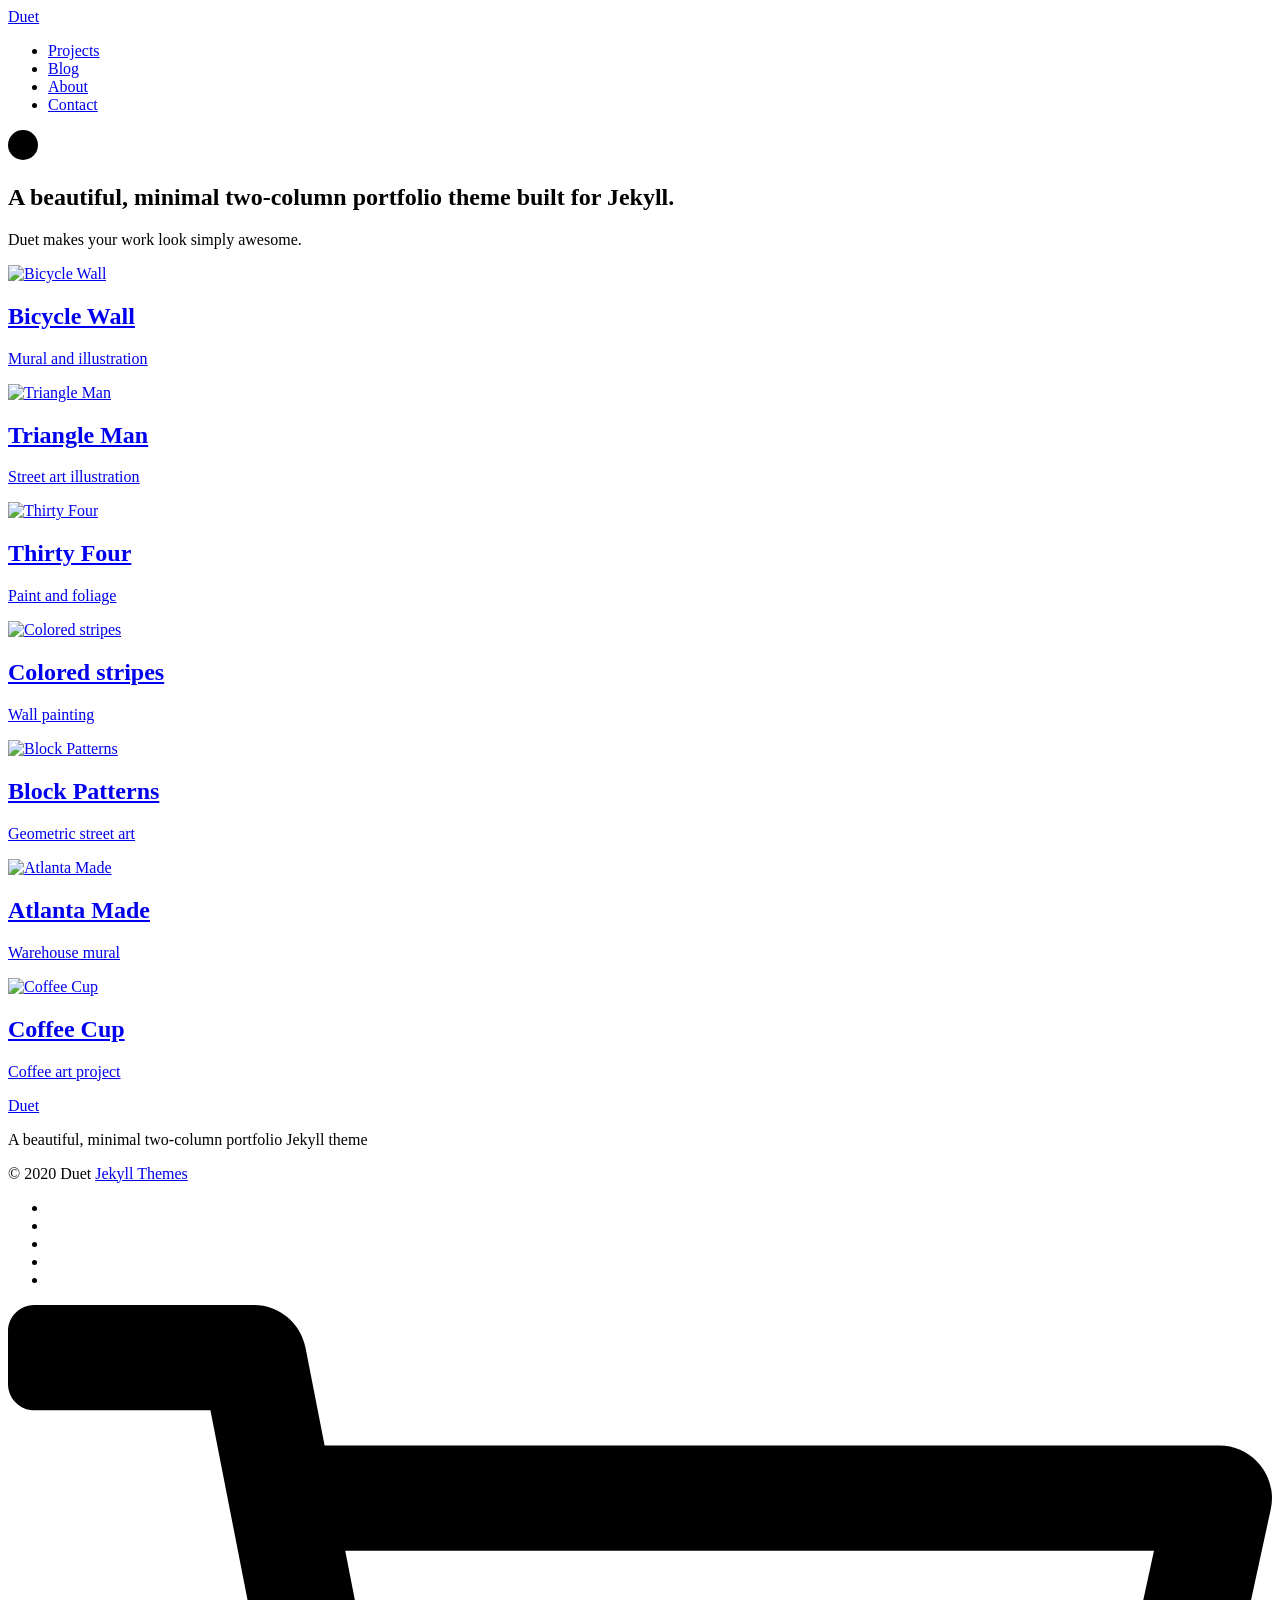
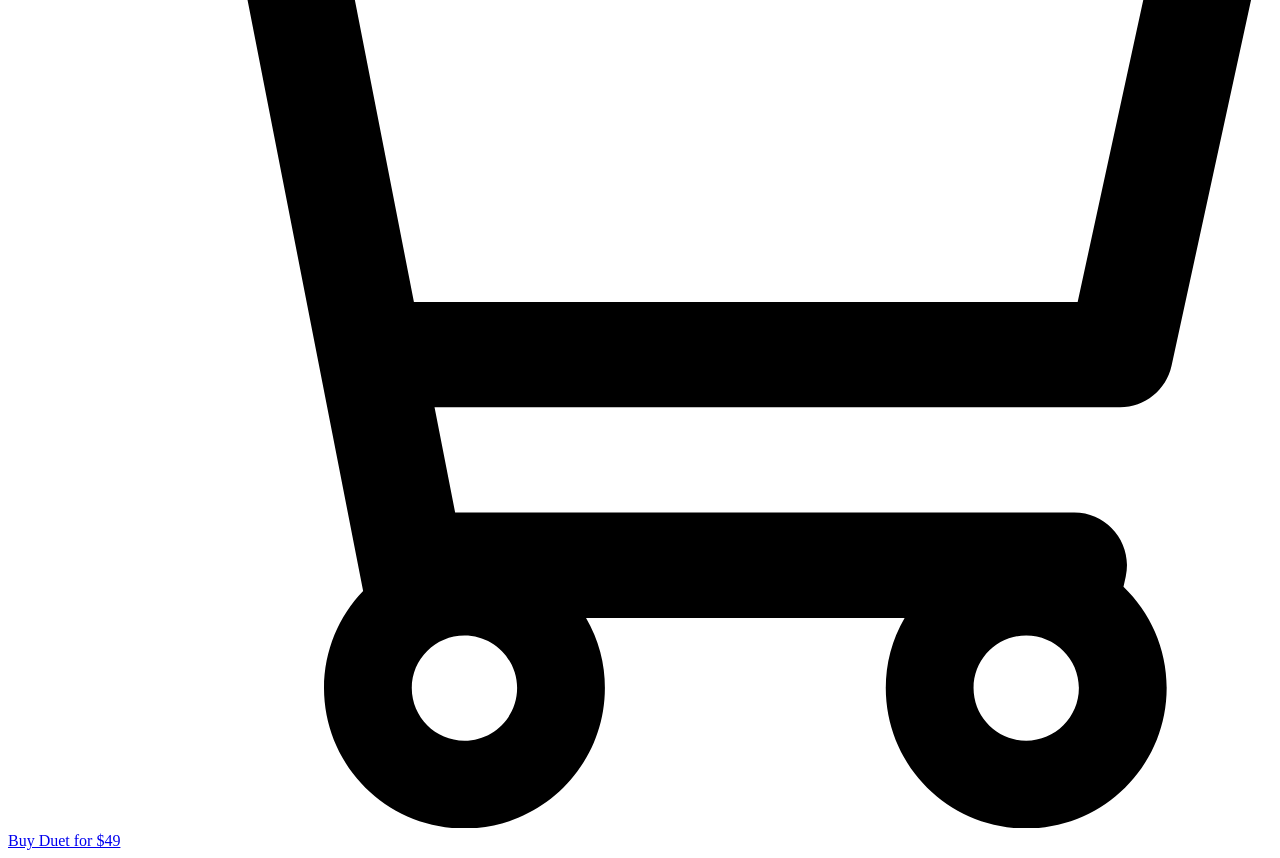
==== index.html @ f1811302 "Add files via upload" ====
<!DOCTYPE html>

<html class="no-js" lang="en">

<head>


	<!-- - - - - - - - - - - - - - - - - - - - - - - - - - - - - - - -

	Duet

	Duet Theme by https://jekyllthemes.io
	Premium + free Jekyll themes for your blog or website.

	- - - - - - - - - - - - - - - - - - - - - - - - - - - - - - - - -->


	<meta charset="utf-8" />
	<meta http-equiv="X-UA-Compatible" content="IE=edge,chrome=1" />

	<!-- Page Info -->
	<link rel="shortcut icon" href="https://d1qmdf3vop2l07.cloudfront.net/chartreuse-kouprey.cloudvent.net/hash-store/c7dc39cb30449586c7bb240885a6e84c.png" data-cms-original-href="/images/favicon.png" />
	<title>Duet – A beautiful two-column Jekyll theme</title>
	<meta name="description" content="A beautiful, minimal two-column portfolio theme built for Jekyll. Duet makes your work look simply awesome." />

	<!-- Twitter Card -->
	<meta name="twitter:card" content="summary_large_image" />
	<meta name="twitter:title" content="Duet – A beautiful two-column Jekyll theme" />
	<meta name="twitter:description" content="A beautiful, minimal two-column portfolio theme built for Jekyll. Duet makes your work look simply awesome." />
	<meta name="twitter:image:src" content="https://duet.jekyllthemes.io/images/social.jpg" />

	<!-- Facebook OpenGraph -->
	<meta property="og:title" content="Duet – A beautiful two-column Jekyll theme" />
	<meta property="og:description" content="A beautiful, minimal two-column portfolio theme built for Jekyll. Duet makes your work look simply awesome." />
	<meta property="og:image" content="https://duet.jekyllthemes.io/images/social.jpg" />

	
	<!-- Font Embed Code -->
	<link href="https://fonts.googleapis.com/css?family=Muli:300,400,600,700" rel="stylesheet" />
	

	<!-- Styles -->
	<meta name="viewport" content="width=device-width, initial-scale=1" />
	<link rel="stylesheet" href="https://d1qmdf3vop2l07.cloudfront.net/chartreuse-kouprey.cloudvent.net/hash-store/877008ba554a82054978d03852433da9.css" data-cms-original-href="/css/style.css" />
	
	<!-- Icons -->
	<script defer src="https://use.fontawesome.com/releases/v5.1.1/js/solid.js" integrity="sha384-GXi56ipjsBwAe6v5X4xSrVNXGOmpdJYZEEh/0/GqJ3JTHsfDsF8v0YQvZCJYAiGu" crossorigin="anonymous"></script>
	<script defer src="https://use.fontawesome.com/releases/v5.1.1/js/brands.js" integrity="sha384-0inRy4HkP0hJ038ZyfQ4vLl+F4POKbqnaUB6ewmU4dWP0ki8Q27A0VFiVRIpscvL" crossorigin="anonymous"></script>
	<script defer src="https://use.fontawesome.com/releases/v5.1.1/js/fontawesome.js" integrity="sha384-NY6PHjYLP2f+gL3uaVfqUZImmw71ArL9+Roi9o+I4+RBqArA2CfW1sJ1wkABFfPe" crossorigin="anonymous"></script>

	
	<!-- Custom Styles -->
	<style></style>
	

	
	<!-- Analytics Code -->
	
	

	
	<!-- Extra Header JS Code -->
	
	
	
</head>


<body class="loading ajax-loading" data-site-url="https://duet.jekyllthemes.io" data-page-url="/">


	<header class="header">

	<div class="wrap">

		
		<a href="/" class="header__title cc-active">
			Duet
		</a>
		

		<div class="menu">
			<div class="menu__toggle js-menu-toggle">
				<div class="menu__toggle__icon"><span></span></div>
			</div>
			<div class="menu__wrap">
				<ul class="menu__list">
					
					<li class="menu__list__item">
						<a href="/" class="menu__list__item__link cc-active">Projects</a>
					</li>
					
					<li class="menu__list__item">
						<a href="/blog/" class="menu__list__item__link">Blog</a>
					</li>
					
					<li class="menu__list__item">
						<a href="/about" class="menu__list__item__link">About</a>
					</li>
					
					<li class="menu__list__item">
						<a href="/contact" class="menu__list__item__link">Contact</a>
					</li>
					
				</ul>
			</div>
		</div>

	</div>

</header>


	<div class="loader"><svg width="120" height="30" viewbox="0 0 120 30" xmlns="http://www.w3.org/2000/svg"><circle cx="15" cy="15" r="15" /><animate attributename="r" from="15" to="15" begin="0s" dur="0.8s" values="15;9;15" calcmode="linear" repeatcount="indefinite"><animate attributename="fill-opacity" from="1" to="1" begin="0s" dur="0.8s" values="1;.5;1" calcmode="linear" repeatcount="indefinite"><circle cx="60" cy="15" r="9" fill-opacity="0.3" /><animate attributename="r" from="9" to="9" begin="0s" dur="0.8s" values="9;15;9" calcmode="linear" repeatcount="indefinite"><animate attributename="fill-opacity" from="0.5" to="0.5" begin="0s" dur="0.8s" values=".5;1;.5" calcmode="linear" repeatcount="indefinite"><circle cx="105" cy="15" r="15" /><animate attributename="r" from="15" to="15" begin="0s" dur="0.8s" values="15;9;15" calcmode="linear" repeatcount="indefinite"><animate attributename="fill-opacity" from="1" to="1" begin="0s" dur="0.8s" values="1;.5;1" calcmode="linear" repeatcount="indefinite"></animate></animate></animate></animate></animate></animate></svg></div>

	<div class="page-loader"></div>

	
	<div class="page">

		<div class="page__content" data-page-title="Duet – A beautiful two-column Jekyll theme" data-cms-content-wrapper="/_layouts/default.html">

			<section class="intro">

	<div class="wrap">

		<h1>A beautiful, minimal two-column
		portfolio theme built for Jekyll.</h1>
		<p>Duet makes your work look simply awesome.</p>

	</div>

</section>

<section class="portfolio">

	<div class="content-wrap portfolio-wrap">

		

		<div class="portfolio-item">

			<a class="portfolio-item__link" href="/project/bicycle-wall">

				<div class="portfolio-item__image">
					<img src="https://d1qmdf3vop2l07.cloudfront.net/chartreuse-kouprey.cloudvent.net/hash-store/18f67b73a1cf6147f0f116fdd1acd62e.jpg" alt="Bicycle Wall" data-cms-original-src="/images/demo/portrait-01.jpg" />
				</div>

				<div class="portfolio-item__content">
					<div class="portfolio-item__info">
						<h2 class="portfolio-item__title">Bicycle Wall</h2>
						<p class="portfolio-item__subtitle">Mural and illustration</p>
					</div>
				</div>

			</a>

		</div>

		

		<div class="portfolio-item">

			<a class="portfolio-item__link" href="/project/triangle-man">

				<div class="portfolio-item__image">
					<img src="https://d1qmdf3vop2l07.cloudfront.net/chartreuse-kouprey.cloudvent.net/hash-store/479c9632d667fe10139d486a58022df0.jpg" alt="Triangle Man" data-cms-original-src="/images/demo/square-01.jpg" />
				</div>

				<div class="portfolio-item__content">
					<div class="portfolio-item__info">
						<h2 class="portfolio-item__title">Triangle Man</h2>
						<p class="portfolio-item__subtitle">Street art illustration</p>
					</div>
				</div>

			</a>

		</div>

		

		<div class="portfolio-item">

			<a class="portfolio-item__link" href="/project/thirty-four">

				<div class="portfolio-item__image">
					<img src="https://d1qmdf3vop2l07.cloudfront.net/chartreuse-kouprey.cloudvent.net/hash-store/698d6ef56fdb6a6713dac6100828aca3.jpg" alt="Thirty Four" data-cms-original-src="/images/demo/landscape-05.jpg" />
				</div>

				<div class="portfolio-item__content">
					<div class="portfolio-item__info">
						<h2 class="portfolio-item__title">Thirty Four</h2>
						<p class="portfolio-item__subtitle">Paint and foliage</p>
					</div>
				</div>

			</a>

		</div>

		

		<div class="portfolio-item">

			<a class="portfolio-item__link" href="/project/colored-stripes">

				<div class="portfolio-item__image">
					<img src="https://d1qmdf3vop2l07.cloudfront.net/chartreuse-kouprey.cloudvent.net/hash-store/2adf40a99be457212d4420ecbdac601a.jpg" alt="Colored stripes" data-cms-original-src="/images/demo/square-02.jpg" />
				</div>

				<div class="portfolio-item__content">
					<div class="portfolio-item__info">
						<h2 class="portfolio-item__title">Colored stripes</h2>
						<p class="portfolio-item__subtitle">Wall painting</p>
					</div>
				</div>

			</a>

		</div>

		

		<div class="portfolio-item">

			<a class="portfolio-item__link" href="/project/block-patterns">

				<div class="portfolio-item__image">
					<img src="https://d1qmdf3vop2l07.cloudfront.net/chartreuse-kouprey.cloudvent.net/hash-store/61a862741a723623e1d00503d0398498.jpg" alt="Block Patterns" data-cms-original-src="/images/demo/portrait-05.jpg" />
				</div>

				<div class="portfolio-item__content">
					<div class="portfolio-item__info">
						<h2 class="portfolio-item__title">Block Patterns</h2>
						<p class="portfolio-item__subtitle">Geometric street art</p>
					</div>
				</div>

			</a>

		</div>

		

		<div class="portfolio-item">

			<a class="portfolio-item__link" href="/project/atlanta-made">

				<div class="portfolio-item__image">
					<img src="https://d1qmdf3vop2l07.cloudfront.net/chartreuse-kouprey.cloudvent.net/hash-store/fec2c6c5c817fc9b412e1a9fb1562a5d.jpg" alt="Atlanta Made" data-cms-original-src="/images/demo/portrait-02.jpg" />
				</div>

				<div class="portfolio-item__content">
					<div class="portfolio-item__info">
						<h2 class="portfolio-item__title">Atlanta Made</h2>
						<p class="portfolio-item__subtitle">Warehouse mural</p>
					</div>
				</div>

			</a>

		</div>

		

		<div class="portfolio-item">

			<a class="portfolio-item__link" href="/project/coffee-cup">

				<div class="portfolio-item__image">
					<img src="https://d1qmdf3vop2l07.cloudfront.net/chartreuse-kouprey.cloudvent.net/hash-store/43bdb538a48a6179f177a108de24406b.jpg" alt="Coffee Cup" data-cms-original-src="/images/demo/landscape-03.jpg" />
				</div>

				<div class="portfolio-item__content">
					<div class="portfolio-item__info">
						<h2 class="portfolio-item__title">Coffee Cup</h2>
						<p class="portfolio-item__subtitle">Coffee art project</p>
					</div>
				</div>

			</a>

		</div>

		

	</div>

</section>

		</div>

	</div>


	<footer class="footer">

	<div class="wrap">

		
		<a href="/" class="footer__title cc-active">
			Duet
		</a>
		

		<p class="footer__text">A beautiful, minimal two-column portfolio Jekyll theme</p>

		<div class="footer__copyright">
			<span>© 2020 Duet</span>
			<a href="https://jekyllthemes.io" target="_blank">Jekyll Themes</a>
		</div>

		<ul class="socials">
	
	
	<li class="socials__item">
		<a href="https://www.facebook.com/jekyllthemes/" target="_blank" class="socials__item__link" title="Facebook">
			<i class="fab fa-facebook-f" aria-hidden="true"></i>
		</a>
	</li>
	
	
	
	<li class="socials__item">
		<a href="https://twitter.com/jekyllthemesio" target="_blank" class="socials__item__link" title="Twitter">
			<i class="fab fa-twitter" aria-hidden="true"></i>
		</a>
	</li>
	
	
	
	<li class="socials__item">
		<a href="http://instagram.com" target="_blank" class="socials__item__link" title="Instagram">
			<i class="fab fa-instagram" aria-hidden="true"></i>
		</a>
	</li>
	
	
	
	
	
	
	
	
	
	
	
	
	
	
	
	
	
	
	
	
	
	
	
	<li class="socials__item">
		<a href="http://tumblr.com" target="_blank" class="socials__item__link" title="Tumblr">
			<i class="fab fa-tumblr" aria-hidden="true"></i>
		</a>
	</li>
	
	
	
	<li class="socials__item">
		<a href="http://dribbble.com" target="_blank" class="socials__item__link" title="Dribbble">
			<i class="fab fa-dribbble" aria-hidden="true"></i>
		</a>
	</li>
	
	
	
	
	
	
	
	
	
	
	
	
	
	
	
	
	
	
	
	
	
	
	
	
</ul>

	</div>

</footer>


	<!-- Javascript Assets -->
	<script src="https://ajax.googleapis.com/ajax/libs/jquery/3.2.1/jquery.min.js"></script>
	<script src="https://d1qmdf3vop2l07.cloudfront.net/chartreuse-kouprey.cloudvent.net/hash-store/273516dba20430694793ce56ce1c6eee.js" data-cms-original-src="/js/plugins-min.js"></script>
	<script src="https://d1qmdf3vop2l07.cloudfront.net/chartreuse-kouprey.cloudvent.net/hash-store/271ef67a0b22f0622dd85aae28090dd5.js" data-cms-original-src="/js/duet-min.js"></script>

	
	<!-- Extra Footer JS Code -->
	
	


	<div class="buy-cta">
		<a href="https://jekyllthemes.io/theme/duet-portfolio-jekyll-theme" class="buy-cta__link">
			<svg xmlns="http://www.w3.org/2000/svg" viewbox="0 0 576 512"><path d="M551.991 64H144.28l-8.726-44.608C133.35 8.128 123.478 0 112 0H12C5.373 0 0 5.373 0 12v24c0 6.627 5.373 12 12 12h80.24l69.594 355.701C150.796 415.201 144 430.802 144 448c0 35.346 28.654 64 64 64s64-28.654 64-64a63.681 63.681 0 0 0-8.583-32h145.167a63.681 63.681 0 0 0-8.583 32c0 35.346 28.654 64 64 64 35.346 0 64-28.654 64-64 0-18.136-7.556-34.496-19.676-46.142l1.035-4.757c3.254-14.96-8.142-29.101-23.452-29.101H203.76l-9.39-48h312.405c11.29 0 21.054-7.869 23.452-18.902l45.216-208C578.695 78.139 567.299 64 551.991 64zM208 472c-13.234 0-24-10.766-24-24s10.766-24 24-24 24 10.766 24 24-10.766 24-24 24zm256 0c-13.234 0-24-10.766-24-24s10.766-24 24-24 24 10.766 24 24-10.766 24-24 24zm23.438-200H184.98l-31.31-160h368.548l-34.78 160z" /></svg>
			<span class="buy-cta__text">Buy Duet for $49</span>
		</a>
	</div>


</body>

</html>
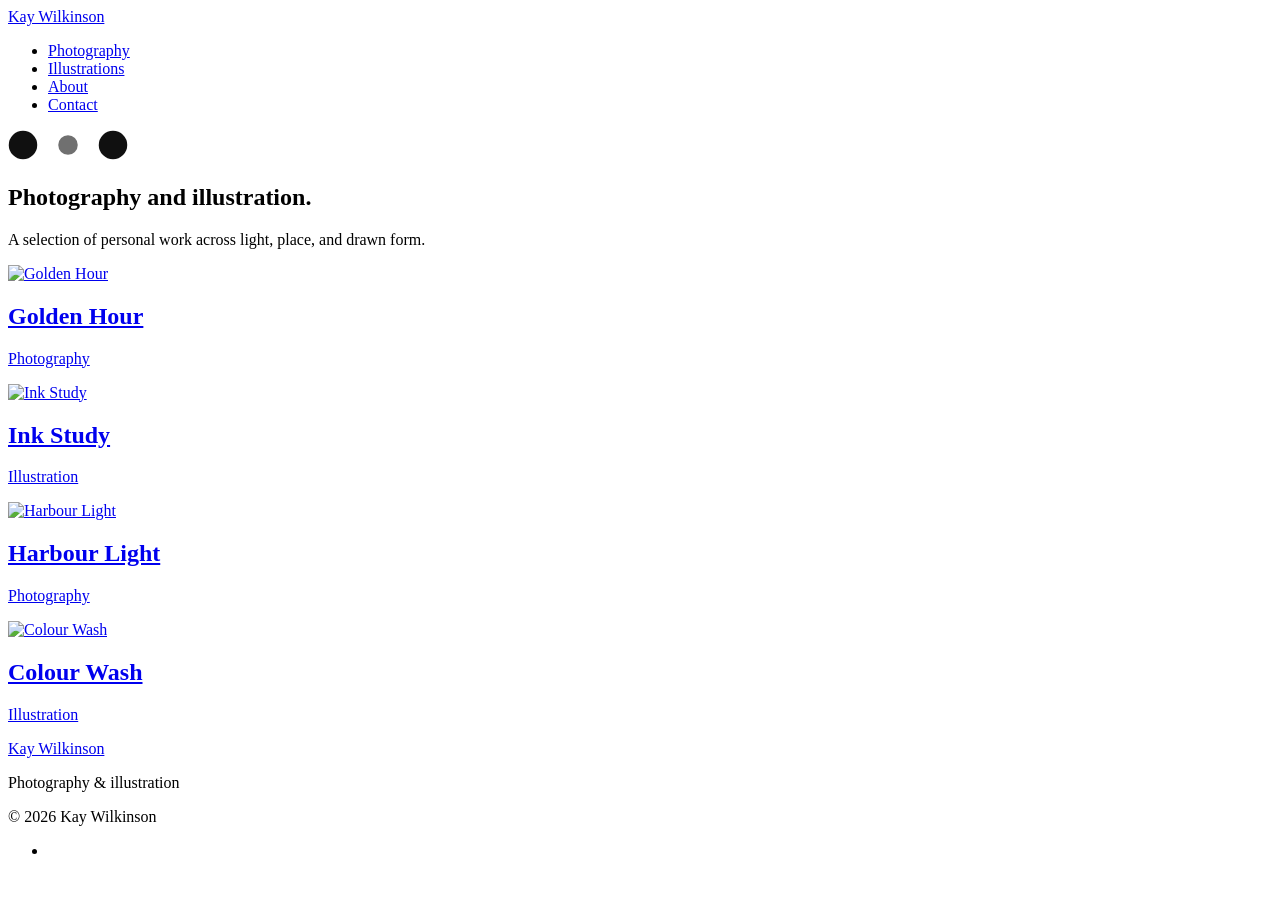
==== commit 49630f6a: "checkpoint before checking out main" ====
--- a/index.html
+++ b/index.html
@@ -1,427 +1,169 @@
-
 <!DOCTYPE html>
-
 <html class="no-js" lang="en">
-
 <head>
-
-
-	<!-- - - - - - - - - - - - - - - - - - - - - - - - - - - - - - - -
-
-	Duet
-
-	Duet Theme by https://jekyllthemes.io
-	Premium + free Jekyll themes for your blog or website.
-
-	- - - - - - - - - - - - - - - - - - - - - - - - - - - - - - - - -->
-
-
 	<meta charset="utf-8" />
 	<meta http-equiv="X-UA-Compatible" content="IE=edge,chrome=1" />
 
-	<!-- Page Info -->
-	<link rel="shortcut icon" href="https://d1qmdf3vop2l07.cloudfront.net/chartreuse-kouprey.cloudvent.net/hash-store/c7dc39cb30449586c7bb240885a6e84c.png" data-cms-original-href="/images/favicon.png" />
-	<title>Duet – A beautiful two-column Jekyll theme</title>
-	<meta name="description" content="A beautiful, minimal two-column portfolio theme built for Jekyll. Duet makes your work look simply awesome." />
+	<link rel="icon" href="favicon.ico" type="image/x-icon" />
+	<link rel="shortcut icon" href="favicon.ico" type="image/x-icon" />
+	<title>Kay Wilkinson – Portfolio</title>
+	<meta name="description" content="Photography & illustration" />
 
-	<!-- Twitter Card -->
 	<meta name="twitter:card" content="summary_large_image" />
-	<meta name="twitter:title" content="Duet – A beautiful two-column Jekyll theme" />
-	<meta name="twitter:description" content="A beautiful, minimal two-column portfolio theme built for Jekyll. Duet makes your work look simply awesome." />
-	<meta name="twitter:image:src" content="https://duet.jekyllthemes.io/images/social.jpg" />
+	<meta name="twitter:title" content="Kay Wilkinson – Portfolio" />
+	<meta name="twitter:description" content="Photography & illustration" />
+	<meta name="twitter:image:src" content="images/favicon.png" />
 
-	<!-- Facebook OpenGraph -->
-	<meta property="og:title" content="Duet – A beautiful two-column Jekyll theme" />
-	<meta property="og:description" content="A beautiful, minimal two-column portfolio theme built for Jekyll. Duet makes your work look simply awesome." />
-	<meta property="og:image" content="https://duet.jekyllthemes.io/images/social.jpg" />
+	<meta property="og:title" content="Kay Wilkinson – Portfolio" />
+	<meta property="og:description" content="Photography & illustration" />
+	<meta property="og:image" content="images/favicon.png" />
 
-	
-	<!-- Font Embed Code -->
 	<link href="https://fonts.googleapis.com/css?family=Muli:300,400,600,700" rel="stylesheet" />
-	
 
-	<!-- Styles -->
 	<meta name="viewport" content="width=device-width, initial-scale=1" />
-	<link rel="stylesheet" href="https://d1qmdf3vop2l07.cloudfront.net/chartreuse-kouprey.cloudvent.net/hash-store/877008ba554a82054978d03852433da9.css" data-cms-original-href="/css/style.css" />
-	
-	<!-- Icons -->
+	<link rel="stylesheet" href="css/style.css" />
+
 	<script defer src="https://use.fontawesome.com/releases/v5.1.1/js/solid.js" integrity="sha384-GXi56ipjsBwAe6v5X4xSrVNXGOmpdJYZEEh/0/GqJ3JTHsfDsF8v0YQvZCJYAiGu" crossorigin="anonymous"></script>
 	<script defer src="https://use.fontawesome.com/releases/v5.1.1/js/brands.js" integrity="sha384-0inRy4HkP0hJ038ZyfQ4vLl+F4POKbqnaUB6ewmU4dWP0ki8Q27A0VFiVRIpscvL" crossorigin="anonymous"></script>
 	<script defer src="https://use.fontawesome.com/releases/v5.1.1/js/fontawesome.js" integrity="sha384-NY6PHjYLP2f+gL3uaVfqUZImmw71ArL9+Roi9o+I4+RBqArA2CfW1sJ1wkABFfPe" crossorigin="anonymous"></script>
-
-	
-	<!-- Custom Styles -->
-	<style></style>
-	
-
-	
-	<!-- Analytics Code -->
-	
-	
-
-	
-	<!-- Extra Header JS Code -->
-	
-	
-	
 </head>
 
-
-<body class="loading ajax-loading" data-site-url="https://duet.jekyllthemes.io" data-page-url="/">
-
+<body class="loading" data-site-url="." data-page-url="/index.html">
 
 	<header class="header">
+		<div class="wrap">
+			<a href="index.html" class="header__title cc-active">
+				Kay Wilkinson
+			</a>
 
+			<div class="menu">
+				<div class="menu__toggle js-menu-toggle">
+					<div class="menu__toggle__icon"><span></span></div>
+				</div>
+				<div class="menu__wrap">
+					<ul class="menu__list">
+					<li class="menu__list__item">
+						<a href="photography.html" class="menu__list__item__link">Photography</a>
+					</li>
+
+					<li class="menu__list__item">
+						<a href="illustrations.html" class="menu__list__item__link">Illustrations</a>
+					</li>
+
+					<li class="menu__list__item">
+						<a href="about.html" class="menu__list__item__link">About</a>
+					</li>
+
+					<li class="menu__list__item">
+						<a href="contact.html" class="menu__list__item__link">Contact</a>
+					</li>
+
+					</ul>
+				</div>
+			</div>
+		</div>
+	</header>
+
+	<div class="loader"><svg width="120" height="30" viewBox="0 0 120 30" xmlns="http://www.w3.org/2000/svg"><circle cx="15" cy="15" r="15"><animate attributeName="r" from="15" to="15" begin="0s" dur="0.8s" values="15;9;15" calcMode="linear" repeatCount="indefinite"/><animate attributeName="fill-opacity" from="1" to="1" begin="0s" dur="0.8s" values="1;.5;1" calcMode="linear" repeatCount="indefinite"/></circle><circle cx="60" cy="15" r="9" fill-opacity="0.3"><animate attributeName="r" from="9" to="9" begin="0s" dur="0.8s" values="9;15;9" calcMode="linear" repeatCount="indefinite"/><animate attributeName="fill-opacity" from="0.5" to="0.5" begin="0s" dur="0.8s" values=".5;1;.5" calcMode="linear" repeatCount="indefinite"/></circle><circle cx="105" cy="15" r="15"><animate attributeName="r" from="15" to="15" begin="0s" dur="0.8s" values="15;9;15" calcMode="linear" repeatCount="indefinite"/><animate attributeName="fill-opacity" from="1" to="1" begin="0s" dur="0.8s" values="1;.5;1" calcMode="linear" repeatCount="indefinite"/></circle></svg></div>
+
+	<div class="page-loader"></div>
+
+	<div class="page">
+		<div class="page__content" data-page-title="Kay Wilkinson – Portfolio">
+
+<section class="intro">
 	<div class="wrap">
+		<h1>Photography and illustration.</h1>
+		<p>A selection of personal work across light, place, and drawn form.</p>
+	</div>
+</section>
 
-		
-		<a href="/" class="header__title cc-active">
-			Duet
-		</a>
-		
+<section class="portfolio">
+	<div class="content-wrap portfolio-wrap">
+		<div class="portfolio-item">
+			<a class="portfolio-item__link" href="photography/golden-hour.html">
+				<div class="portfolio-item__image">
+					<img src="images/photography/golden-hour.svg" alt="Golden Hour" />
+				</div>
+				<div class="portfolio-item__content">
+					<div class="portfolio-item__info">
+						<h2 class="portfolio-item__title">Golden Hour</h2>
+						<p class="portfolio-item__subtitle">Photography</p>
+					</div>
+				</div>
+			</a>
+		</div>
 
-		<div class="menu">
-			<div class="menu__toggle js-menu-toggle">
-				<div class="menu__toggle__icon"><span></span></div>
-			</div>
-			<div class="menu__wrap">
-				<ul class="menu__list">
-					
-					<li class="menu__list__item">
-						<a href="/" class="menu__list__item__link cc-active">Projects</a>
-					</li>
-					
-					<li class="menu__list__item">
-						<a href="/blog/" class="menu__list__item__link">Blog</a>
-					</li>
-					
-					<li class="menu__list__item">
-						<a href="/about" class="menu__list__item__link">About</a>
-					</li>
-					
-					<li class="menu__list__item">
-						<a href="/contact" class="menu__list__item__link">Contact</a>
-					</li>
-					
-				</ul>
-			</div>
+		<div class="portfolio-item">
+			<a class="portfolio-item__link" href="illustrations/ink-study.html">
+				<div class="portfolio-item__image">
+					<img src="images/illustrations/ink-study.svg" alt="Ink Study" />
+				</div>
+				<div class="portfolio-item__content">
+					<div class="portfolio-item__info">
+						<h2 class="portfolio-item__title">Ink Study</h2>
+						<p class="portfolio-item__subtitle">Illustration</p>
+					</div>
+				</div>
+			</a>
+		</div>
+
+		<div class="portfolio-item">
+			<a class="portfolio-item__link" href="photography/harbour-light.html">
+				<div class="portfolio-item__image">
+					<img src="images/photography/harbour-light.svg" alt="Harbour Light" />
+				</div>
+				<div class="portfolio-item__content">
+					<div class="portfolio-item__info">
+						<h2 class="portfolio-item__title">Harbour Light</h2>
+						<p class="portfolio-item__subtitle">Photography</p>
+					</div>
+				</div>
+			</a>
+		</div>
+
+		<div class="portfolio-item">
+			<a class="portfolio-item__link" href="illustrations/colour-wash.html">
+				<div class="portfolio-item__image">
+					<img src="images/illustrations/colour-wash.svg" alt="Colour Wash" />
+				</div>
+				<div class="portfolio-item__content">
+					<div class="portfolio-item__info">
+						<h2 class="portfolio-item__title">Colour Wash</h2>
+						<p class="portfolio-item__subtitle">Illustration</p>
+					</div>
+				</div>
+			</a>
 		</div>
 
 	</div>
-
-</header>
-
-
-	<div class="loader"><svg width="120" height="30" viewbox="0 0 120 30" xmlns="http://www.w3.org/2000/svg"><circle cx="15" cy="15" r="15" /><animate attributename="r" from="15" to="15" begin="0s" dur="0.8s" values="15;9;15" calcmode="linear" repeatcount="indefinite"><animate attributename="fill-opacity" from="1" to="1" begin="0s" dur="0.8s" values="1;.5;1" calcmode="linear" repeatcount="indefinite"><circle cx="60" cy="15" r="9" fill-opacity="0.3" /><animate attributename="r" from="9" to="9" begin="0s" dur="0.8s" values="9;15;9" calcmode="linear" repeatcount="indefinite"><animate attributename="fill-opacity" from="0.5" to="0.5" begin="0s" dur="0.8s" values=".5;1;.5" calcmode="linear" repeatcount="indefinite"><circle cx="105" cy="15" r="15" /><animate attributename="r" from="15" to="15" begin="0s" dur="0.8s" values="15;9;15" calcmode="linear" repeatcount="indefinite"><animate attributename="fill-opacity" from="1" to="1" begin="0s" dur="0.8s" values="1;.5;1" calcmode="linear" repeatcount="indefinite"></animate></animate></animate></animate></animate></animate></svg></div>
-
-	<div class="page-loader"></div>
-
-	
-	<div class="page">
-
-		<div class="page__content" data-page-title="Duet – A beautiful two-column Jekyll theme" data-cms-content-wrapper="/_layouts/default.html">
-
-			<section class="intro">
-
-	<div class="wrap">
-
-		<h1>A beautiful, minimal two-column
-		portfolio theme built for Jekyll.</h1>
-		<p>Duet makes your work look simply awesome.</p>
-
-	</div>
-
-</section>
-
-<section class="portfolio">
-
-	<div class="content-wrap portfolio-wrap">
-
-		
-
-		<div class="portfolio-item">
-
-			<a class="portfolio-item__link" href="/project/bicycle-wall">
-
-				<div class="portfolio-item__image">
-					<img src="https://d1qmdf3vop2l07.cloudfront.net/chartreuse-kouprey.cloudvent.net/hash-store/18f67b73a1cf6147f0f116fdd1acd62e.jpg" alt="Bicycle Wall" data-cms-original-src="/images/demo/portrait-01.jpg" />
-				</div>
-
-				<div class="portfolio-item__content">
-					<div class="portfolio-item__info">
-						<h2 class="portfolio-item__title">Bicycle Wall</h2>
-						<p class="portfolio-item__subtitle">Mural and illustration</p>
-					</div>
-				</div>
-
-			</a>
-
-		</div>
-
-		
-
-		<div class="portfolio-item">
-
-			<a class="portfolio-item__link" href="/project/triangle-man">
-
-				<div class="portfolio-item__image">
-					<img src="https://d1qmdf3vop2l07.cloudfront.net/chartreuse-kouprey.cloudvent.net/hash-store/479c9632d667fe10139d486a58022df0.jpg" alt="Triangle Man" data-cms-original-src="/images/demo/square-01.jpg" />
-				</div>
-
-				<div class="portfolio-item__content">
-					<div class="portfolio-item__info">
-						<h2 class="portfolio-item__title">Triangle Man</h2>
-						<p class="portfolio-item__subtitle">Street art illustration</p>
-					</div>
-				</div>
-
-			</a>
-
-		</div>
-
-		
-
-		<div class="portfolio-item">
-
-			<a class="portfolio-item__link" href="/project/thirty-four">
-
-				<div class="portfolio-item__image">
-					<img src="https://d1qmdf3vop2l07.cloudfront.net/chartreuse-kouprey.cloudvent.net/hash-store/698d6ef56fdb6a6713dac6100828aca3.jpg" alt="Thirty Four" data-cms-original-src="/images/demo/landscape-05.jpg" />
-				</div>
-
-				<div class="portfolio-item__content">
-					<div class="portfolio-item__info">
-						<h2 class="portfolio-item__title">Thirty Four</h2>
-						<p class="portfolio-item__subtitle">Paint and foliage</p>
-					</div>
-				</div>
-
-			</a>
-
-		</div>
-
-		
-
-		<div class="portfolio-item">
-
-			<a class="portfolio-item__link" href="/project/colored-stripes">
-
-				<div class="portfolio-item__image">
-					<img src="https://d1qmdf3vop2l07.cloudfront.net/chartreuse-kouprey.cloudvent.net/hash-store/2adf40a99be457212d4420ecbdac601a.jpg" alt="Colored stripes" data-cms-original-src="/images/demo/square-02.jpg" />
-				</div>
-
-				<div class="portfolio-item__content">
-					<div class="portfolio-item__info">
-						<h2 class="portfolio-item__title">Colored stripes</h2>
-						<p class="portfolio-item__subtitle">Wall painting</p>
-					</div>
-				</div>
-
-			</a>
-
-		</div>
-
-		
-
-		<div class="portfolio-item">
-
-			<a class="portfolio-item__link" href="/project/block-patterns">
-
-				<div class="portfolio-item__image">
-					<img src="https://d1qmdf3vop2l07.cloudfront.net/chartreuse-kouprey.cloudvent.net/hash-store/61a862741a723623e1d00503d0398498.jpg" alt="Block Patterns" data-cms-original-src="/images/demo/portrait-05.jpg" />
-				</div>
-
-				<div class="portfolio-item__content">
-					<div class="portfolio-item__info">
-						<h2 class="portfolio-item__title">Block Patterns</h2>
-						<p class="portfolio-item__subtitle">Geometric street art</p>
-					</div>
-				</div>
-
-			</a>
-
-		</div>
-
-		
-
-		<div class="portfolio-item">
-
-			<a class="portfolio-item__link" href="/project/atlanta-made">
-
-				<div class="portfolio-item__image">
-					<img src="https://d1qmdf3vop2l07.cloudfront.net/chartreuse-kouprey.cloudvent.net/hash-store/fec2c6c5c817fc9b412e1a9fb1562a5d.jpg" alt="Atlanta Made" data-cms-original-src="/images/demo/portrait-02.jpg" />
-				</div>
-
-				<div class="portfolio-item__content">
-					<div class="portfolio-item__info">
-						<h2 class="portfolio-item__title">Atlanta Made</h2>
-						<p class="portfolio-item__subtitle">Warehouse mural</p>
-					</div>
-				</div>
-
-			</a>
-
-		</div>
-
-		
-
-		<div class="portfolio-item">
-
-			<a class="portfolio-item__link" href="/project/coffee-cup">
-
-				<div class="portfolio-item__image">
-					<img src="https://d1qmdf3vop2l07.cloudfront.net/chartreuse-kouprey.cloudvent.net/hash-store/43bdb538a48a6179f177a108de24406b.jpg" alt="Coffee Cup" data-cms-original-src="/images/demo/landscape-03.jpg" />
-				</div>
-
-				<div class="portfolio-item__content">
-					<div class="portfolio-item__info">
-						<h2 class="portfolio-item__title">Coffee Cup</h2>
-						<p class="portfolio-item__subtitle">Coffee art project</p>
-					</div>
-				</div>
-
-			</a>
-
-		</div>
-
-		
-
-	</div>
-
 </section>
 
 		</div>
-
 	</div>
 
+	<footer class="footer">
+		<div class="wrap">
+			<a href="index.html" class="footer__title cc-active">
+				Kay Wilkinson
+			</a>
+			<p class="footer__text">Photography & illustration</p>
+			<div class="footer__copyright">
+				<span>© 2026 Kay Wilkinson</span>
+			</div>
+		<ul class="socials">
+			<li class="socials__item">
+				<a href="https://instagram.com" target="_blank" class="socials__item__link js-no-ajax" title="Instagram">
+					<i class="fab fa-instagram" aria-hidden="true"></i>
+				</a>
+			</li>
+		</ul>
 
-	<footer class="footer">
+		</div>
+	</footer>
 
-	<div class="wrap">
-
-		
-		<a href="/" class="footer__title cc-active">
-			Duet
-		</a>
-		
-
-		<p class="footer__text">A beautiful, minimal two-column portfolio Jekyll theme</p>
-
-		<div class="footer__copyright">
-			<span>© 2020 Duet</span>
-			<a href="https://jekyllthemes.io" target="_blank">Jekyll Themes</a>
-		</div>
-
-		<ul class="socials">
-	
-	
-	<li class="socials__item">
-		<a href="https://www.facebook.com/jekyllthemes/" target="_blank" class="socials__item__link" title="Facebook">
-			<i class="fab fa-facebook-f" aria-hidden="true"></i>
-		</a>
-	</li>
-	
-	
-	
-	<li class="socials__item">
-		<a href="https://twitter.com/jekyllthemesio" target="_blank" class="socials__item__link" title="Twitter">
-			<i class="fab fa-twitter" aria-hidden="true"></i>
-		</a>
-	</li>
-	
-	
-	
-	<li class="socials__item">
-		<a href="http://instagram.com" target="_blank" class="socials__item__link" title="Instagram">
-			<i class="fab fa-instagram" aria-hidden="true"></i>
-		</a>
-	</li>
-	
-	
-	
-	
-	
-	
-	
-	
-	
-	
-	
-	
-	
-	
-	
-	
-	
-	
-	
-	
-	
-	
-	
-	<li class="socials__item">
-		<a href="http://tumblr.com" target="_blank" class="socials__item__link" title="Tumblr">
-			<i class="fab fa-tumblr" aria-hidden="true"></i>
-		</a>
-	</li>
-	
-	
-	
-	<li class="socials__item">
-		<a href="http://dribbble.com" target="_blank" class="socials__item__link" title="Dribbble">
-			<i class="fab fa-dribbble" aria-hidden="true"></i>
-		</a>
-	</li>
-	
-	
-	
-	
-	
-	
-	
-	
-	
-	
-	
-	
-	
-	
-	
-	
-	
-	
-	
-	
-	
-	
-	
-	
-</ul>
-
-	</div>
-
-</footer>
-
-
-	<!-- Javascript Assets -->
 	<script src="https://ajax.googleapis.com/ajax/libs/jquery/3.2.1/jquery.min.js"></script>
-	<script src="https://d1qmdf3vop2l07.cloudfront.net/chartreuse-kouprey.cloudvent.net/hash-store/273516dba20430694793ce56ce1c6eee.js" data-cms-original-src="/js/plugins-min.js"></script>
-	<script src="https://d1qmdf3vop2l07.cloudfront.net/chartreuse-kouprey.cloudvent.net/hash-store/271ef67a0b22f0622dd85aae28090dd5.js" data-cms-original-src="/js/duet-min.js"></script>
-
-	
-	<!-- Extra Footer JS Code -->
-	
-	
-
-
-	<div class="buy-cta">
-		<a href="https://jekyllthemes.io/theme/duet-portfolio-jekyll-theme" class="buy-cta__link">
-			<svg xmlns="http://www.w3.org/2000/svg" viewbox="0 0 576 512"><path d="M551.991 64H144.28l-8.726-44.608C133.35 8.128 123.478 0 112 0H12C5.373 0 0 5.373 0 12v24c0 6.627 5.373 12 12 12h80.24l69.594 355.701C150.796 415.201 144 430.802 144 448c0 35.346 28.654 64 64 64s64-28.654 64-64a63.681 63.681 0 0 0-8.583-32h145.167a63.681 63.681 0 0 0-8.583 32c0 35.346 28.654 64 64 64 35.346 0 64-28.654 64-64 0-18.136-7.556-34.496-19.676-46.142l1.035-4.757c3.254-14.96-8.142-29.101-23.452-29.101H203.76l-9.39-48h312.405c11.29 0 21.054-7.869 23.452-18.902l45.216-208C578.695 78.139 567.299 64 551.991 64zM208 472c-13.234 0-24-10.766-24-24s10.766-24 24-24 24 10.766 24 24-10.766 24-24 24zm256 0c-13.234 0-24-10.766-24-24s10.766-24 24-24 24 10.766 24 24-10.766 24-24 24zm23.438-200H184.98l-31.31-160h368.548l-34.78 160z" /></svg>
-			<span class="buy-cta__text">Buy Duet for $49</span>
-		</a>
-	</div>
-
-
+	<script src="js/plugins-min.js"></script>
+	<script src="js/duet-min.js"></script>
 </body>
-
-</html>+</html>
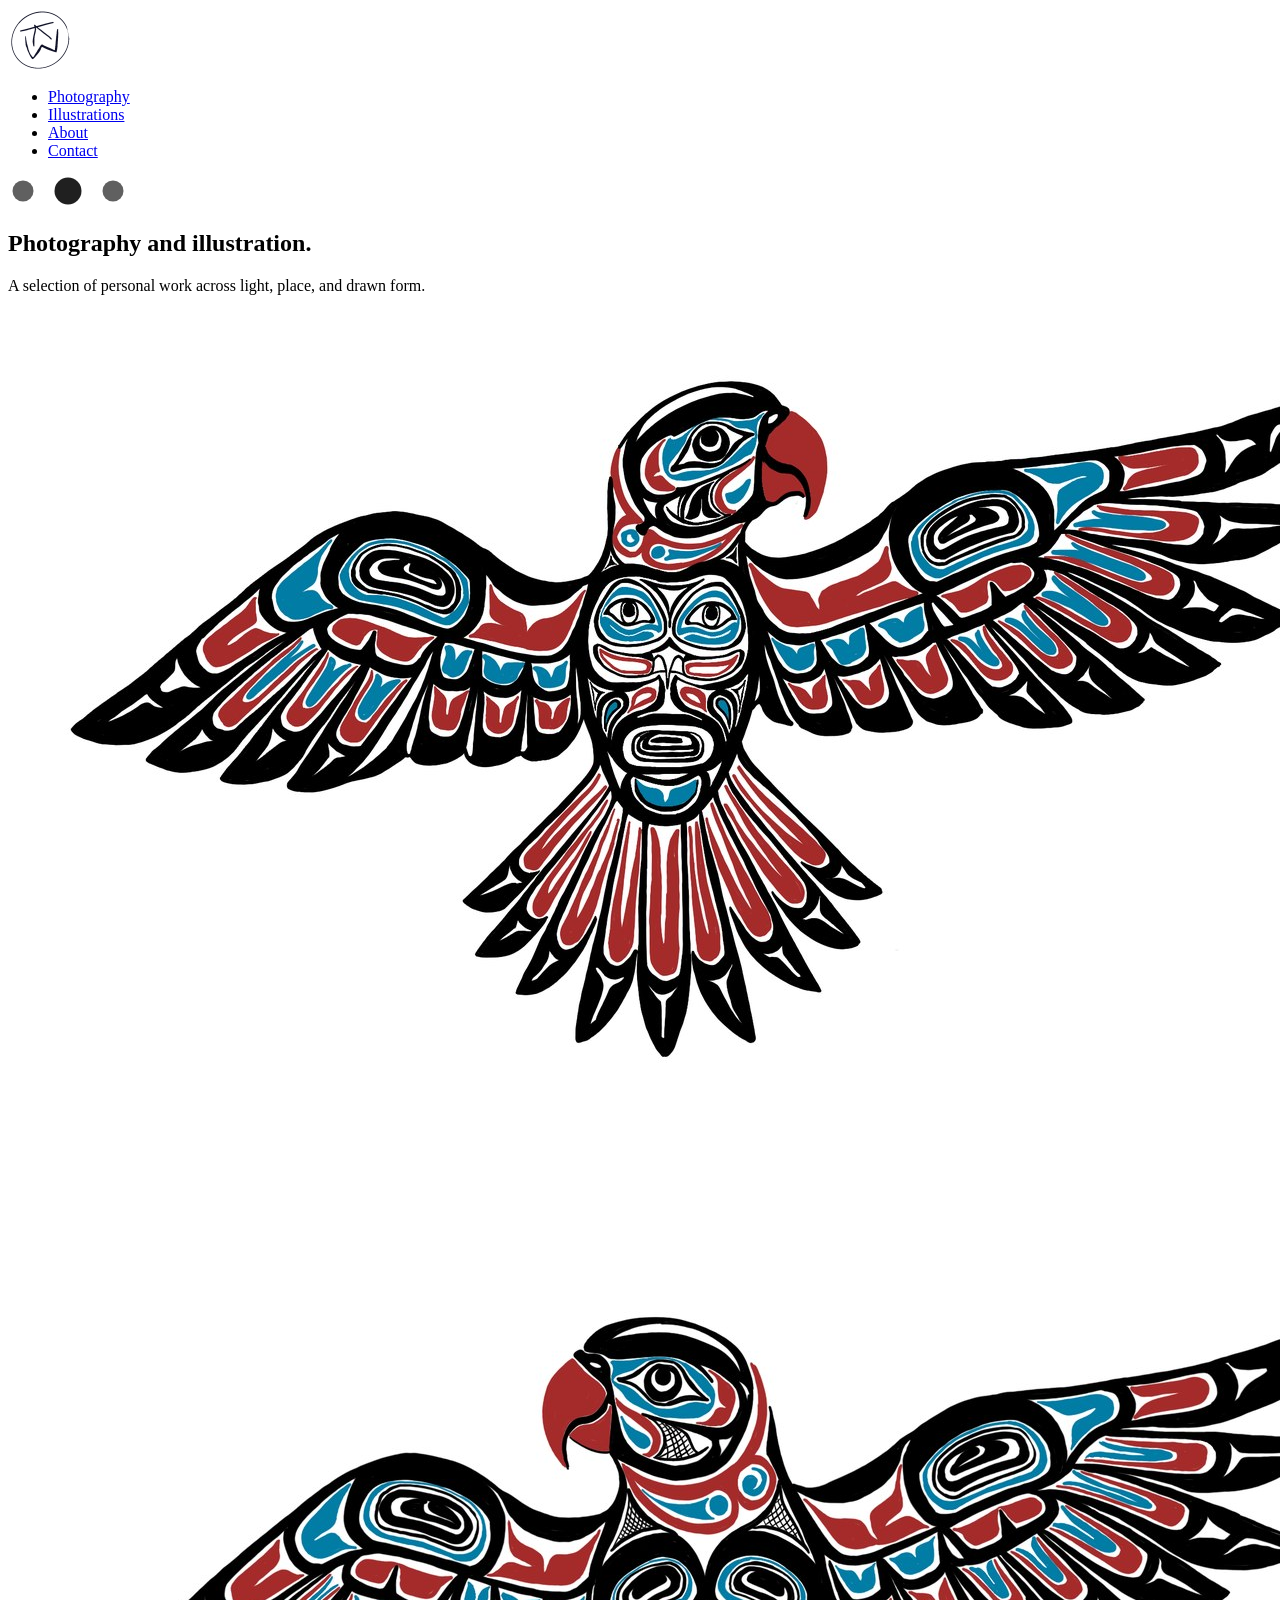
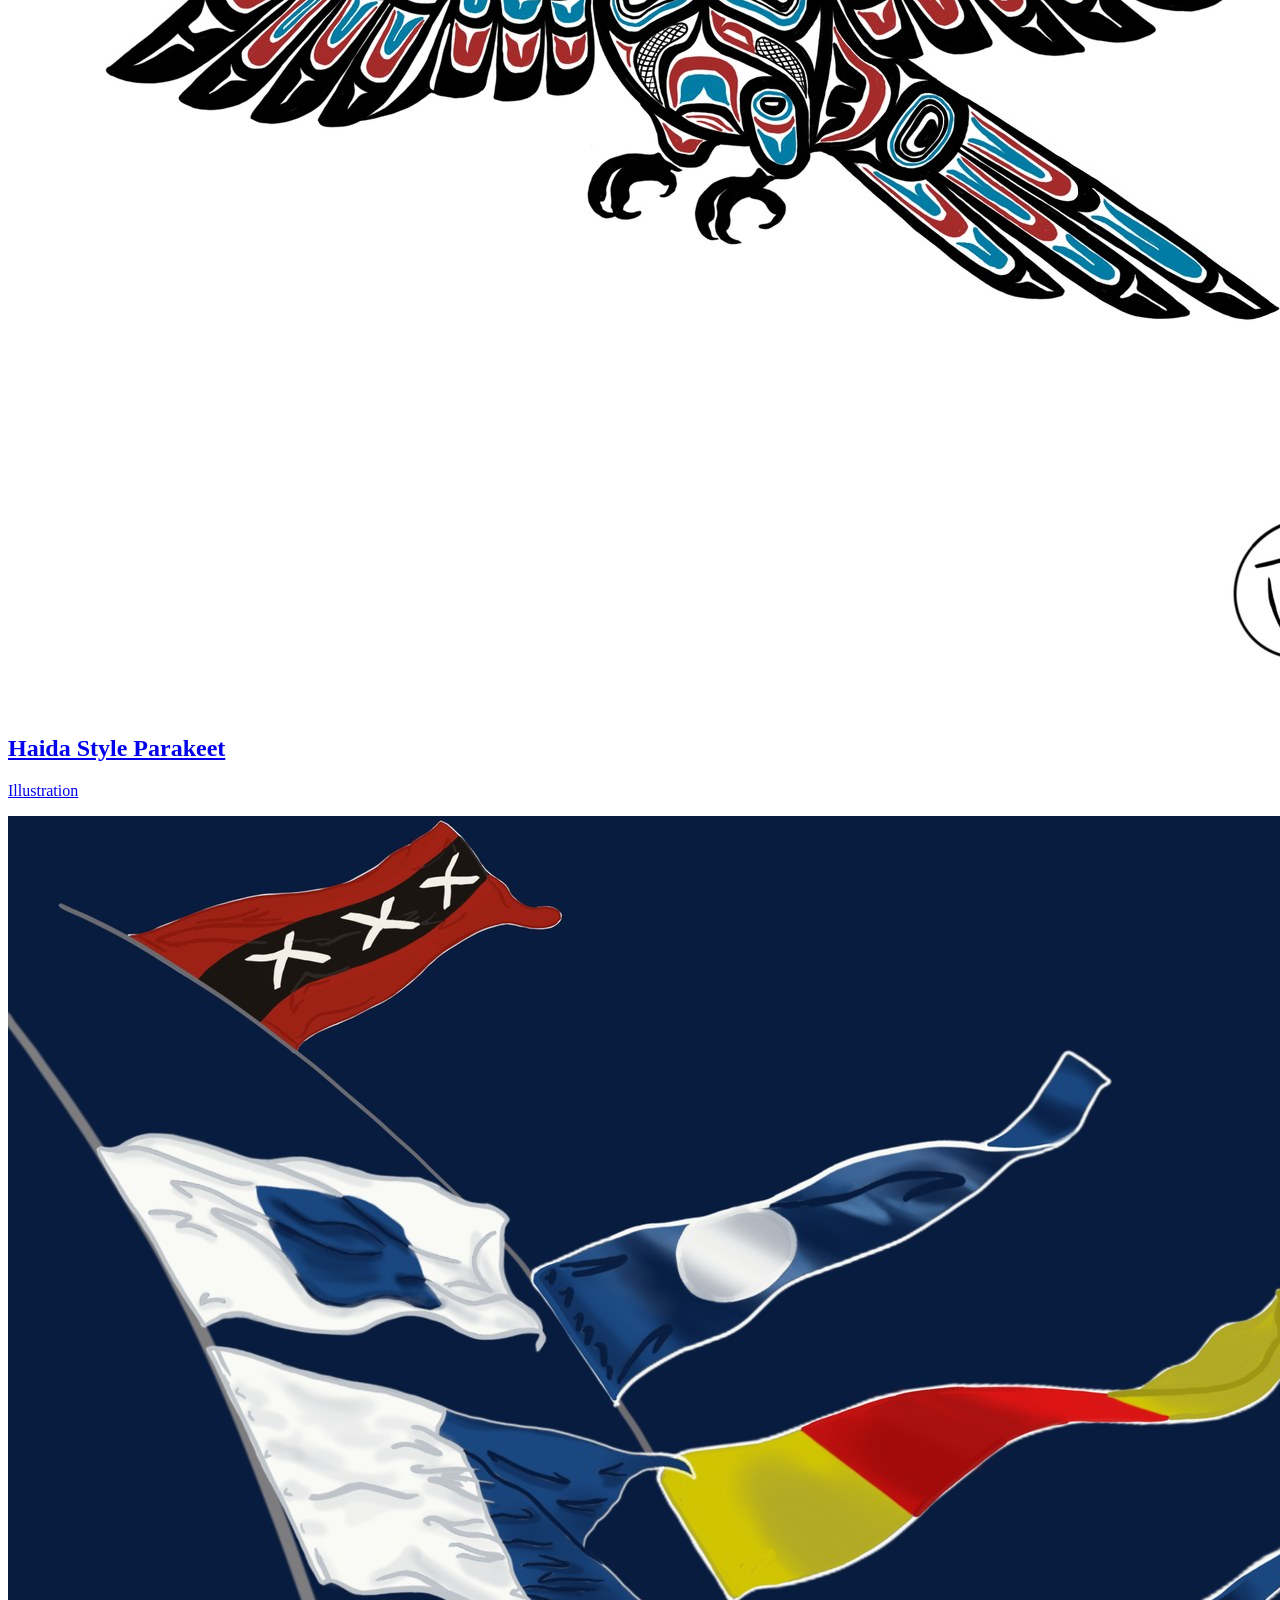
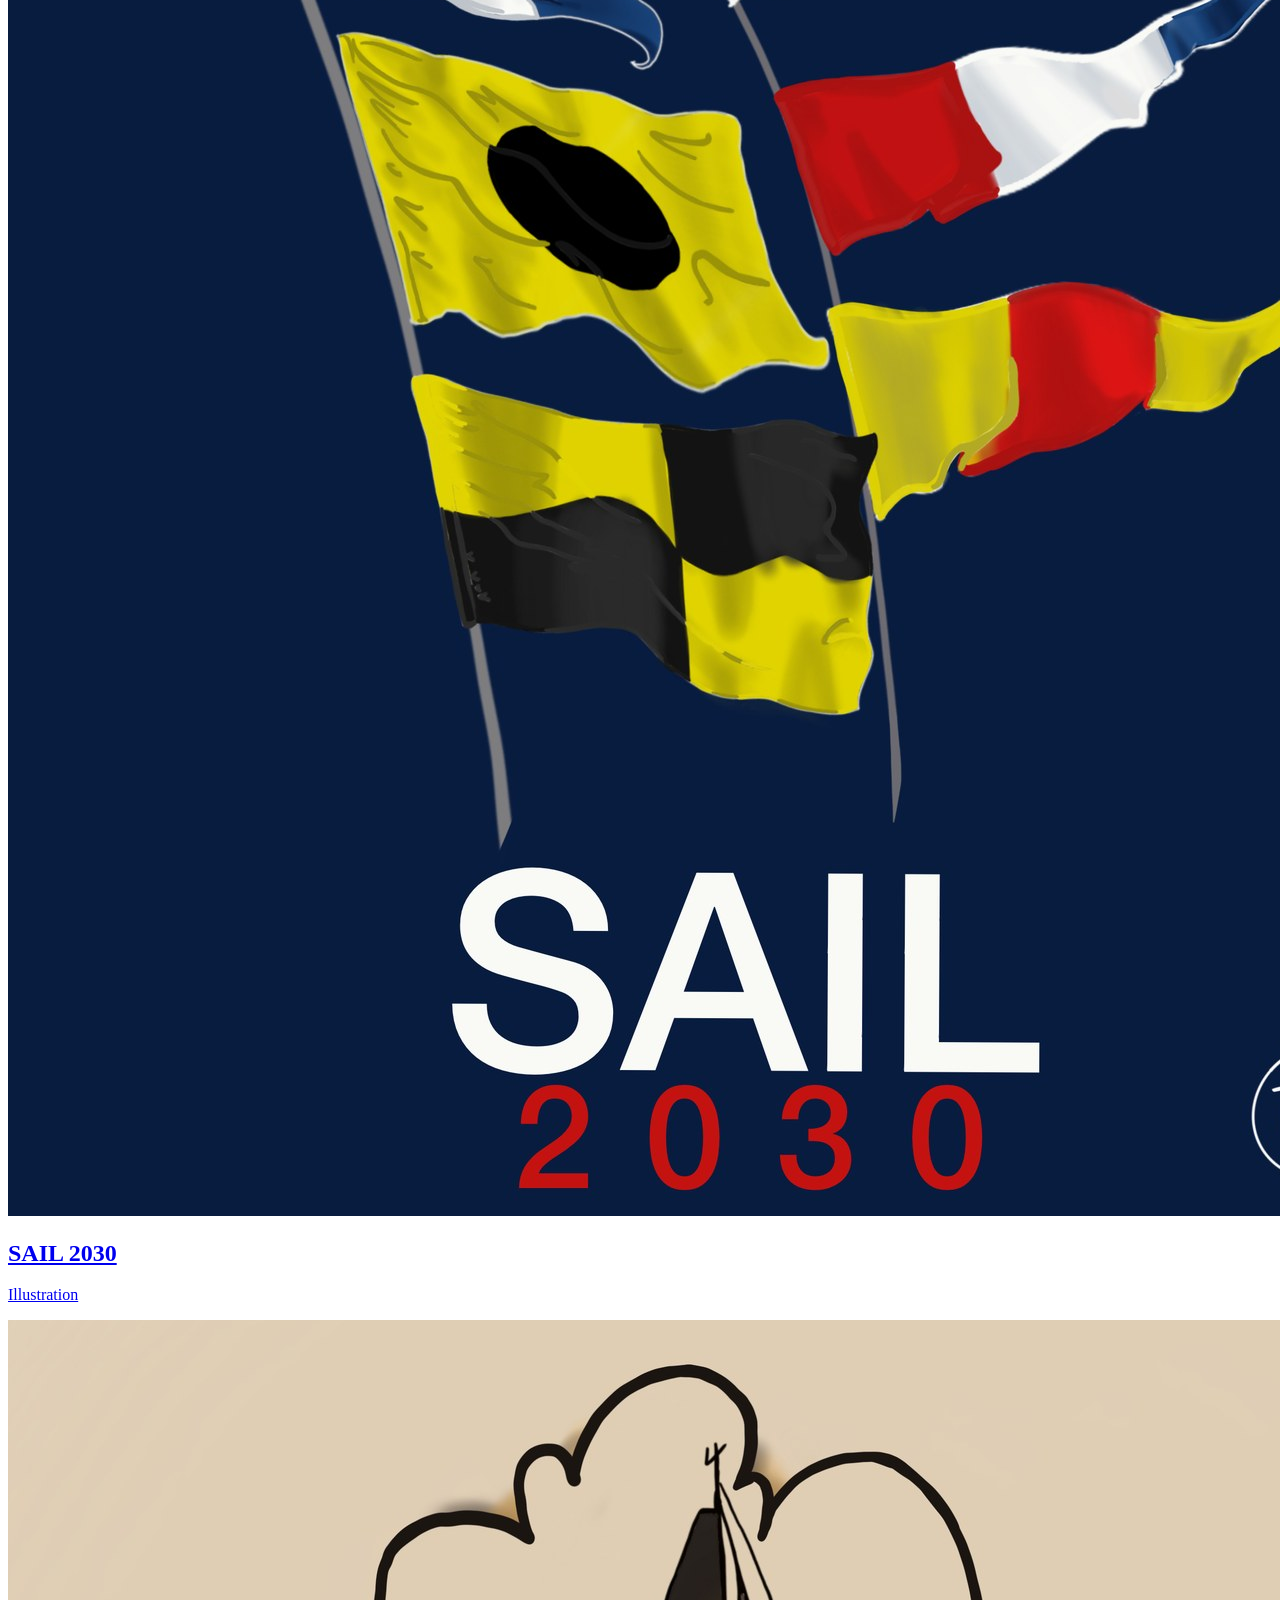
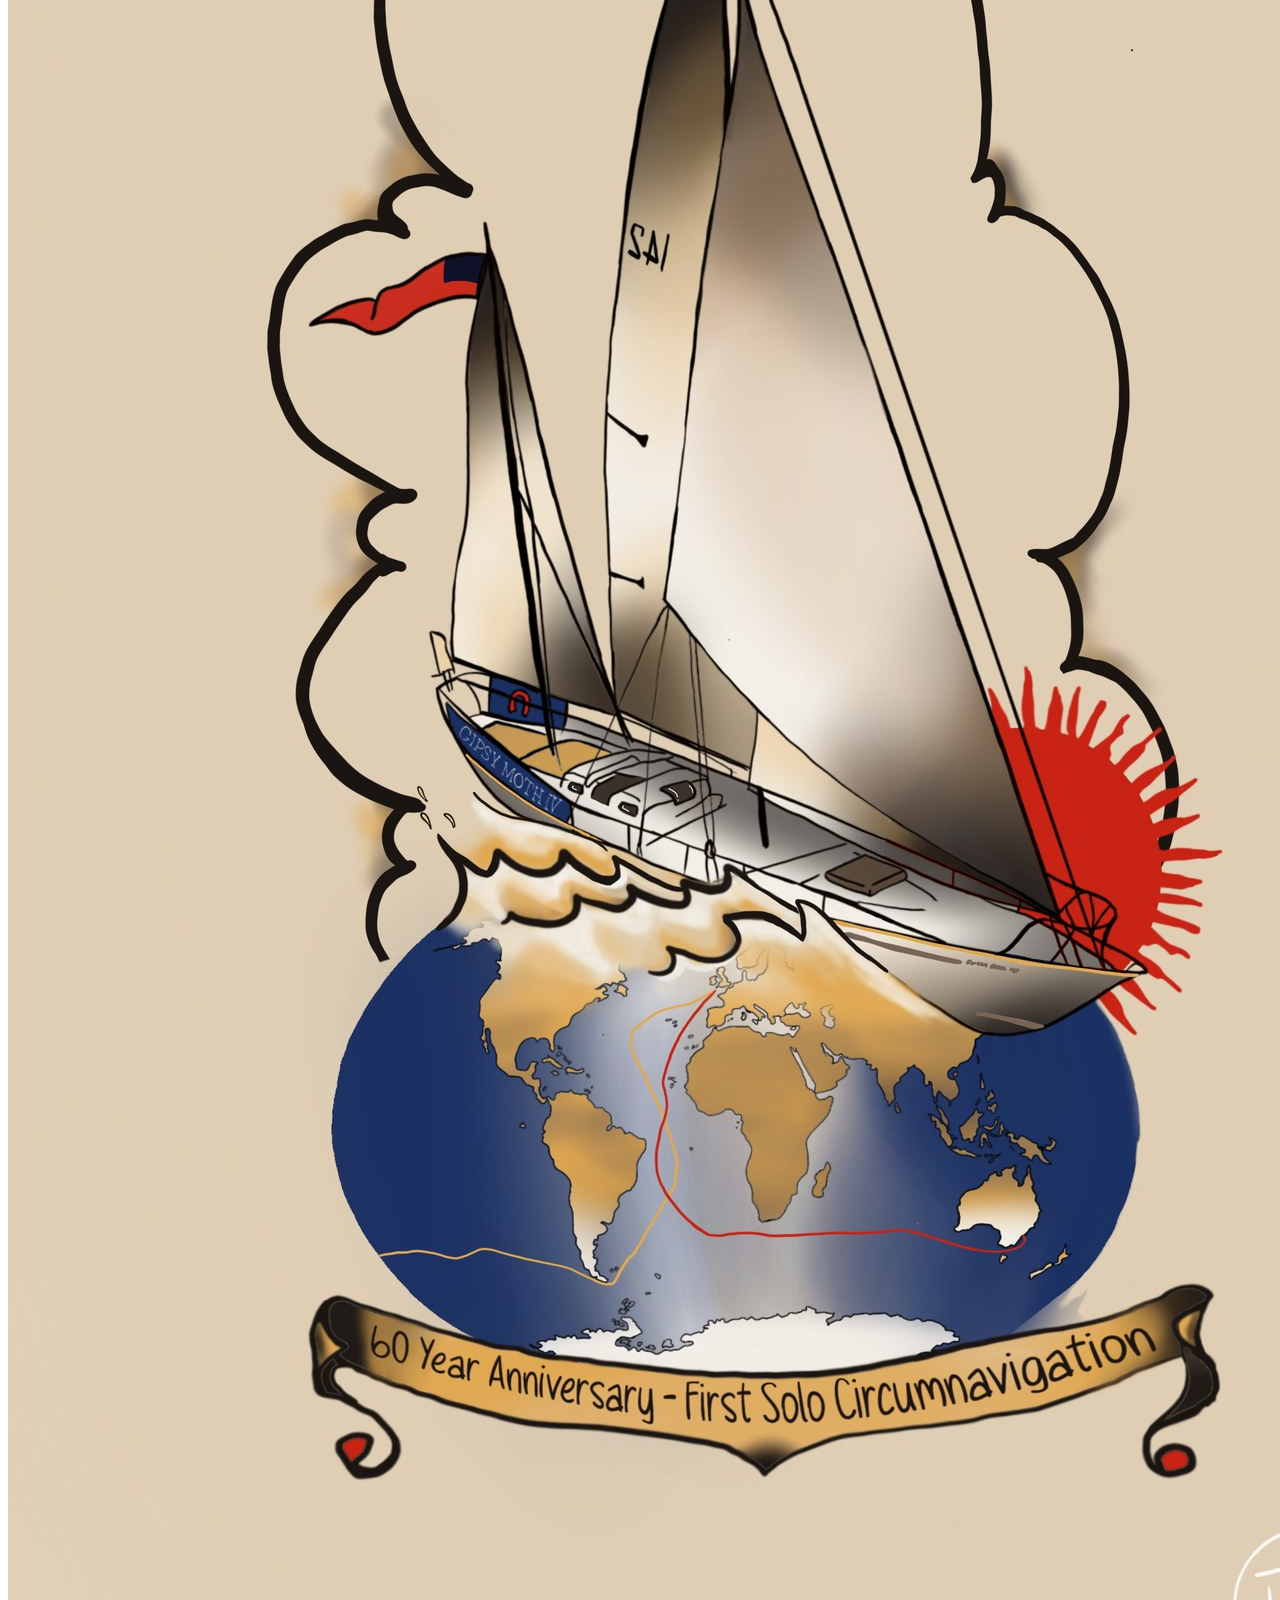
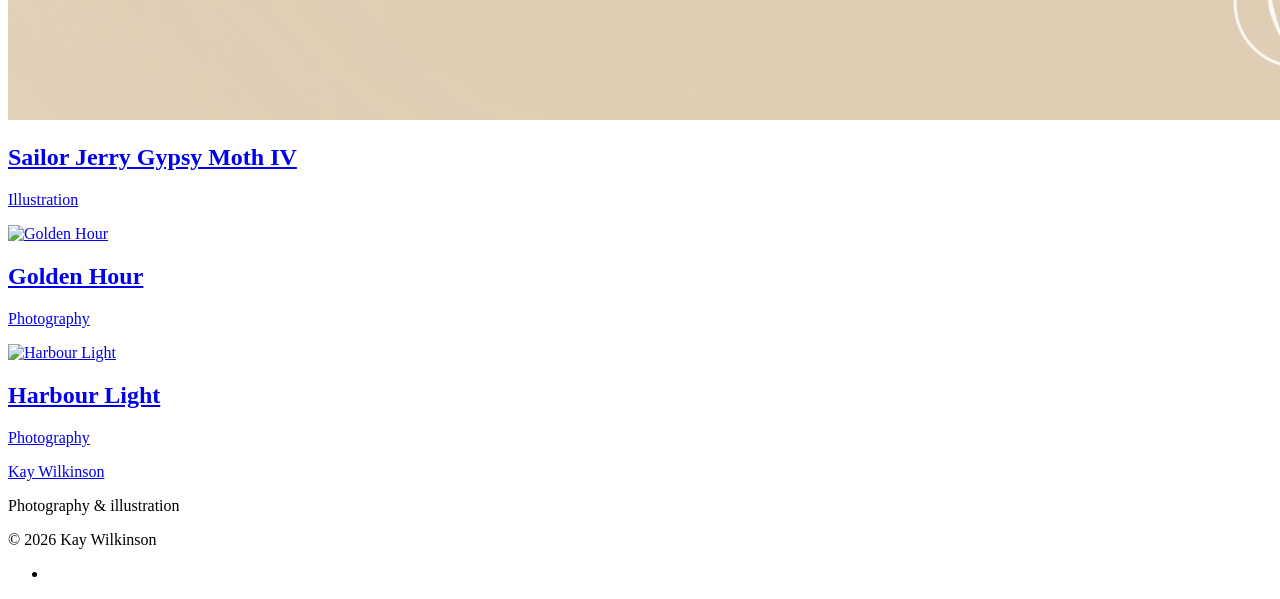
==== commit e678e539: "use makers mark" ====
--- a/index.html
+++ b/index.html
@@ -22,6 +22,7 @@
 
 	<meta name="viewport" content="width=device-width, initial-scale=1" />
 	<link rel="stylesheet" href="css/style.css" />
+	<link rel="stylesheet" href="css/custom.css" />
 
 	<script defer src="https://use.fontawesome.com/releases/v5.1.1/js/solid.js" integrity="sha384-GXi56ipjsBwAe6v5X4xSrVNXGOmpdJYZEEh/0/GqJ3JTHsfDsF8v0YQvZCJYAiGu" crossorigin="anonymous"></script>
 	<script defer src="https://use.fontawesome.com/releases/v5.1.1/js/brands.js" integrity="sha384-0inRy4HkP0hJ038ZyfQ4vLl+F4POKbqnaUB6ewmU4dWP0ki8Q27A0VFiVRIpscvL" crossorigin="anonymous"></script>
@@ -32,8 +33,9 @@
 
 	<header class="header">
 		<div class="wrap">
-			<a href="index.html" class="header__title cc-active">
-				Kay Wilkinson
+			<a href="index.html" class="header__logo cc-active" aria-label="Kay Wilkinson">
+				<img src="images/makers-mark.png" alt="Kay Wilkinson" class="header__logo__img" onerror="this.style.display='none';this.nextElementSibling.hidden=false;" />
+				<span class="header__title-fallback" hidden>Kay Wilkinson</span>
 			</a>
 
 			<div class="menu">
@@ -81,6 +83,48 @@
 <section class="portfolio">
 	<div class="content-wrap portfolio-wrap">
 		<div class="portfolio-item">
+			<a class="portfolio-item__link" href="illustrations/haida-style-parakeet.html">
+				<div class="portfolio-item__image">
+					<img src="images/illustrations/haida-style-parakeet.jpg" alt="Haida Style Parakeet" />
+				</div>
+				<div class="portfolio-item__content">
+					<div class="portfolio-item__info">
+						<h2 class="portfolio-item__title">Haida Style Parakeet</h2>
+						<p class="portfolio-item__subtitle">Illustration</p>
+					</div>
+				</div>
+			</a>
+		</div>
+
+		<div class="portfolio-item">
+			<a class="portfolio-item__link" href="illustrations/sail-2030.html">
+				<div class="portfolio-item__image">
+					<img src="images/illustrations/sail-2030.jpg" alt="SAIL 2030" />
+				</div>
+				<div class="portfolio-item__content">
+					<div class="portfolio-item__info">
+						<h2 class="portfolio-item__title">SAIL 2030</h2>
+						<p class="portfolio-item__subtitle">Illustration</p>
+					</div>
+				</div>
+			</a>
+		</div>
+
+		<div class="portfolio-item">
+			<a class="portfolio-item__link" href="illustrations/sailor-jerry-gypsy-moth-iv.html">
+				<div class="portfolio-item__image">
+					<img src="images/illustrations/sailor-jerry-gypsy-moth-iv.jpg" alt="Sailor Jerry Gypsy Moth IV" />
+				</div>
+				<div class="portfolio-item__content">
+					<div class="portfolio-item__info">
+						<h2 class="portfolio-item__title">Sailor Jerry Gypsy Moth IV</h2>
+						<p class="portfolio-item__subtitle">Illustration</p>
+					</div>
+				</div>
+			</a>
+		</div>
+
+		<div class="portfolio-item">
 			<a class="portfolio-item__link" href="photography/golden-hour.html">
 				<div class="portfolio-item__image">
 					<img src="images/photography/golden-hour.svg" alt="Golden Hour" />
@@ -95,20 +139,6 @@
 		</div>
 
 		<div class="portfolio-item">
-			<a class="portfolio-item__link" href="illustrations/ink-study.html">
-				<div class="portfolio-item__image">
-					<img src="images/illustrations/ink-study.svg" alt="Ink Study" />
-				</div>
-				<div class="portfolio-item__content">
-					<div class="portfolio-item__info">
-						<h2 class="portfolio-item__title">Ink Study</h2>
-						<p class="portfolio-item__subtitle">Illustration</p>
-					</div>
-				</div>
-			</a>
-		</div>
-
-		<div class="portfolio-item">
 			<a class="portfolio-item__link" href="photography/harbour-light.html">
 				<div class="portfolio-item__image">
 					<img src="images/photography/harbour-light.svg" alt="Harbour Light" />
@@ -117,20 +147,6 @@
 					<div class="portfolio-item__info">
 						<h2 class="portfolio-item__title">Harbour Light</h2>
 						<p class="portfolio-item__subtitle">Photography</p>
-					</div>
-				</div>
-			</a>
-		</div>
-
-		<div class="portfolio-item">
-			<a class="portfolio-item__link" href="illustrations/colour-wash.html">
-				<div class="portfolio-item__image">
-					<img src="images/illustrations/colour-wash.svg" alt="Colour Wash" />
-				</div>
-				<div class="portfolio-item__content">
-					<div class="portfolio-item__info">
-						<h2 class="portfolio-item__title">Colour Wash</h2>
-						<p class="portfolio-item__subtitle">Illustration</p>
 					</div>
 				</div>
 			</a>
--- a/css/custom.css
+++ b/css/custom.css
@@ -0,0 +1,43 @@
+/* Navbar makers mark */
+.header__logo {
+	width: auto;
+	max-width: none;
+}
+
+.header__logo__img {
+	width: auto;
+	height: 48px;
+	display: block;
+}
+
+@media only screen and (min-width: 768px) {
+	.header__logo__img {
+		height: 56px;
+	}
+}
+
+@media only screen and (min-width: 1220px) {
+	.header__logo__img {
+		height: 64px;
+	}
+}
+
+.header__title-fallback {
+	font-size: 25px;
+	font-weight: 700;
+	letter-spacing: -0.02em;
+	line-height: 1;
+	color: #2a2f36;
+}
+
+@media only screen and (min-width: 768px) {
+	.header__title-fallback {
+		font-size: 30px;
+	}
+}
+
+@media only screen and (min-width: 1220px) {
+	.header__title-fallback {
+		font-size: 35px;
+	}
+}
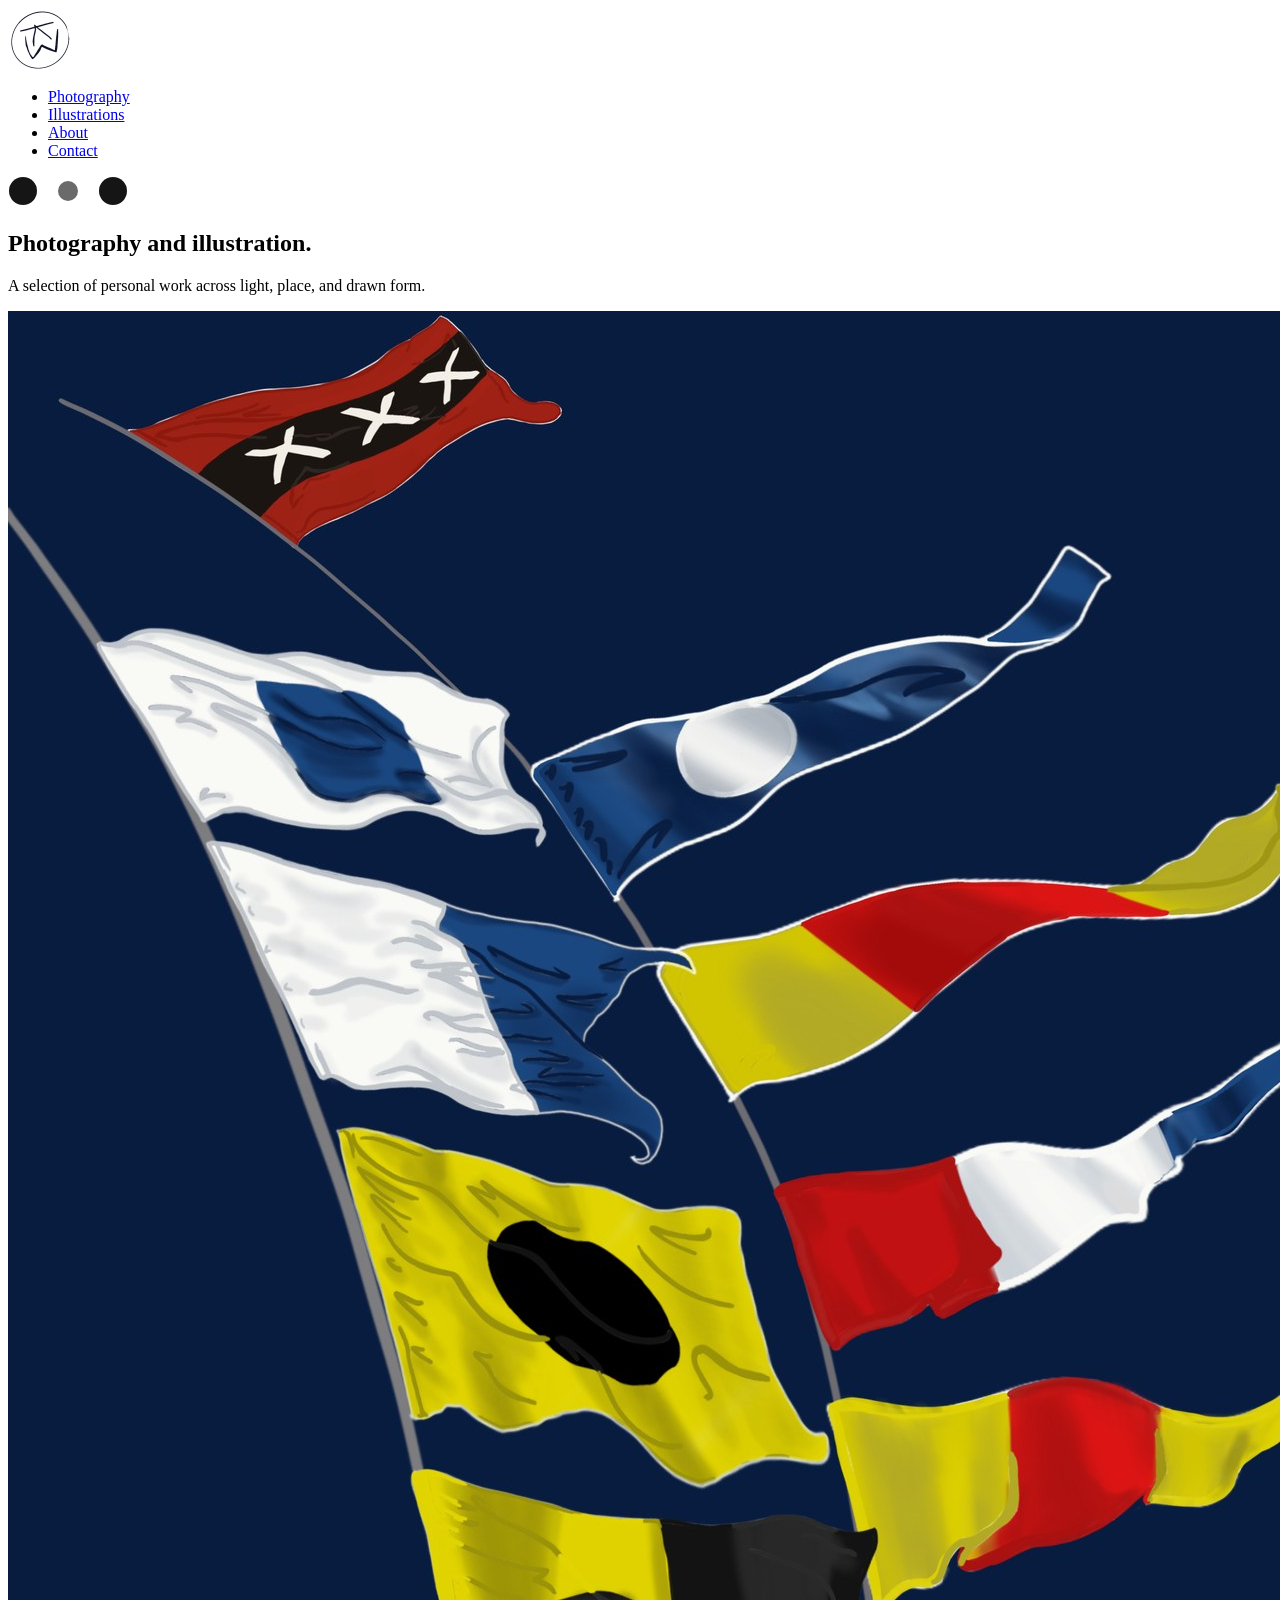
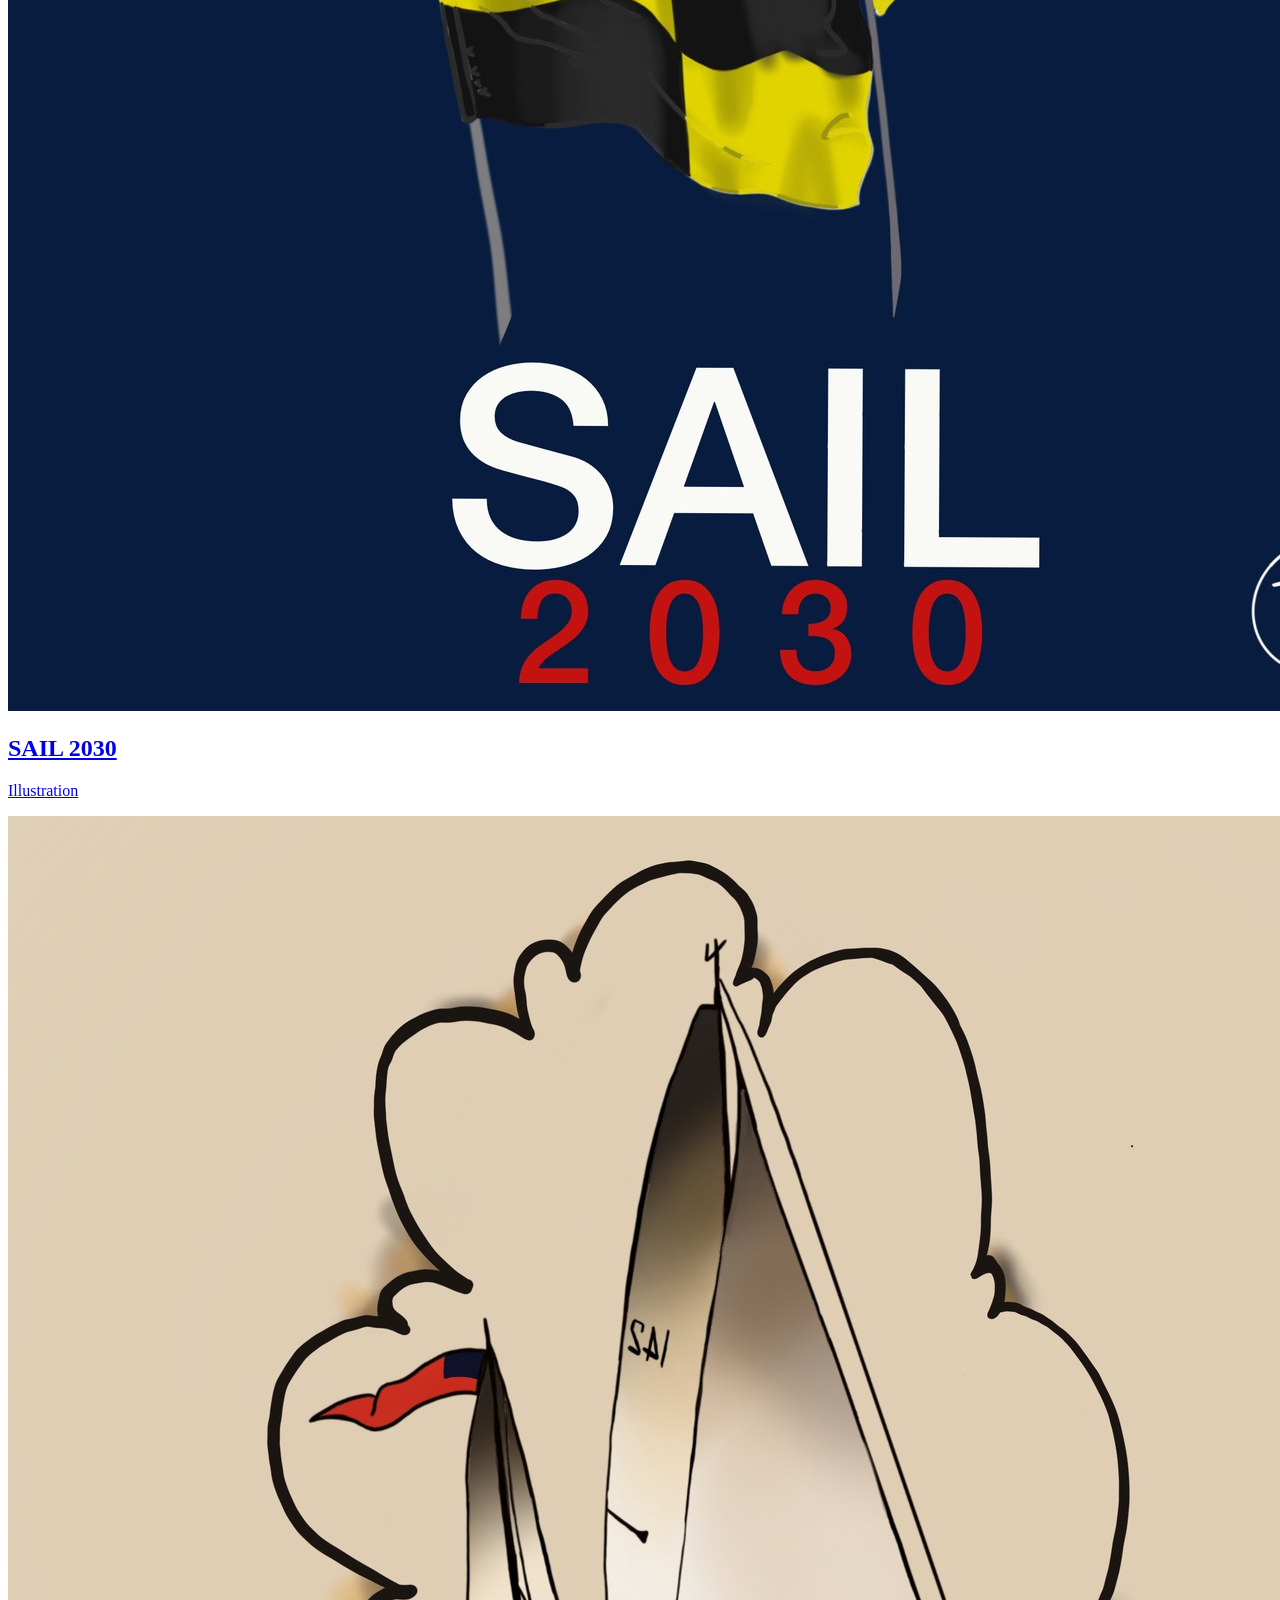
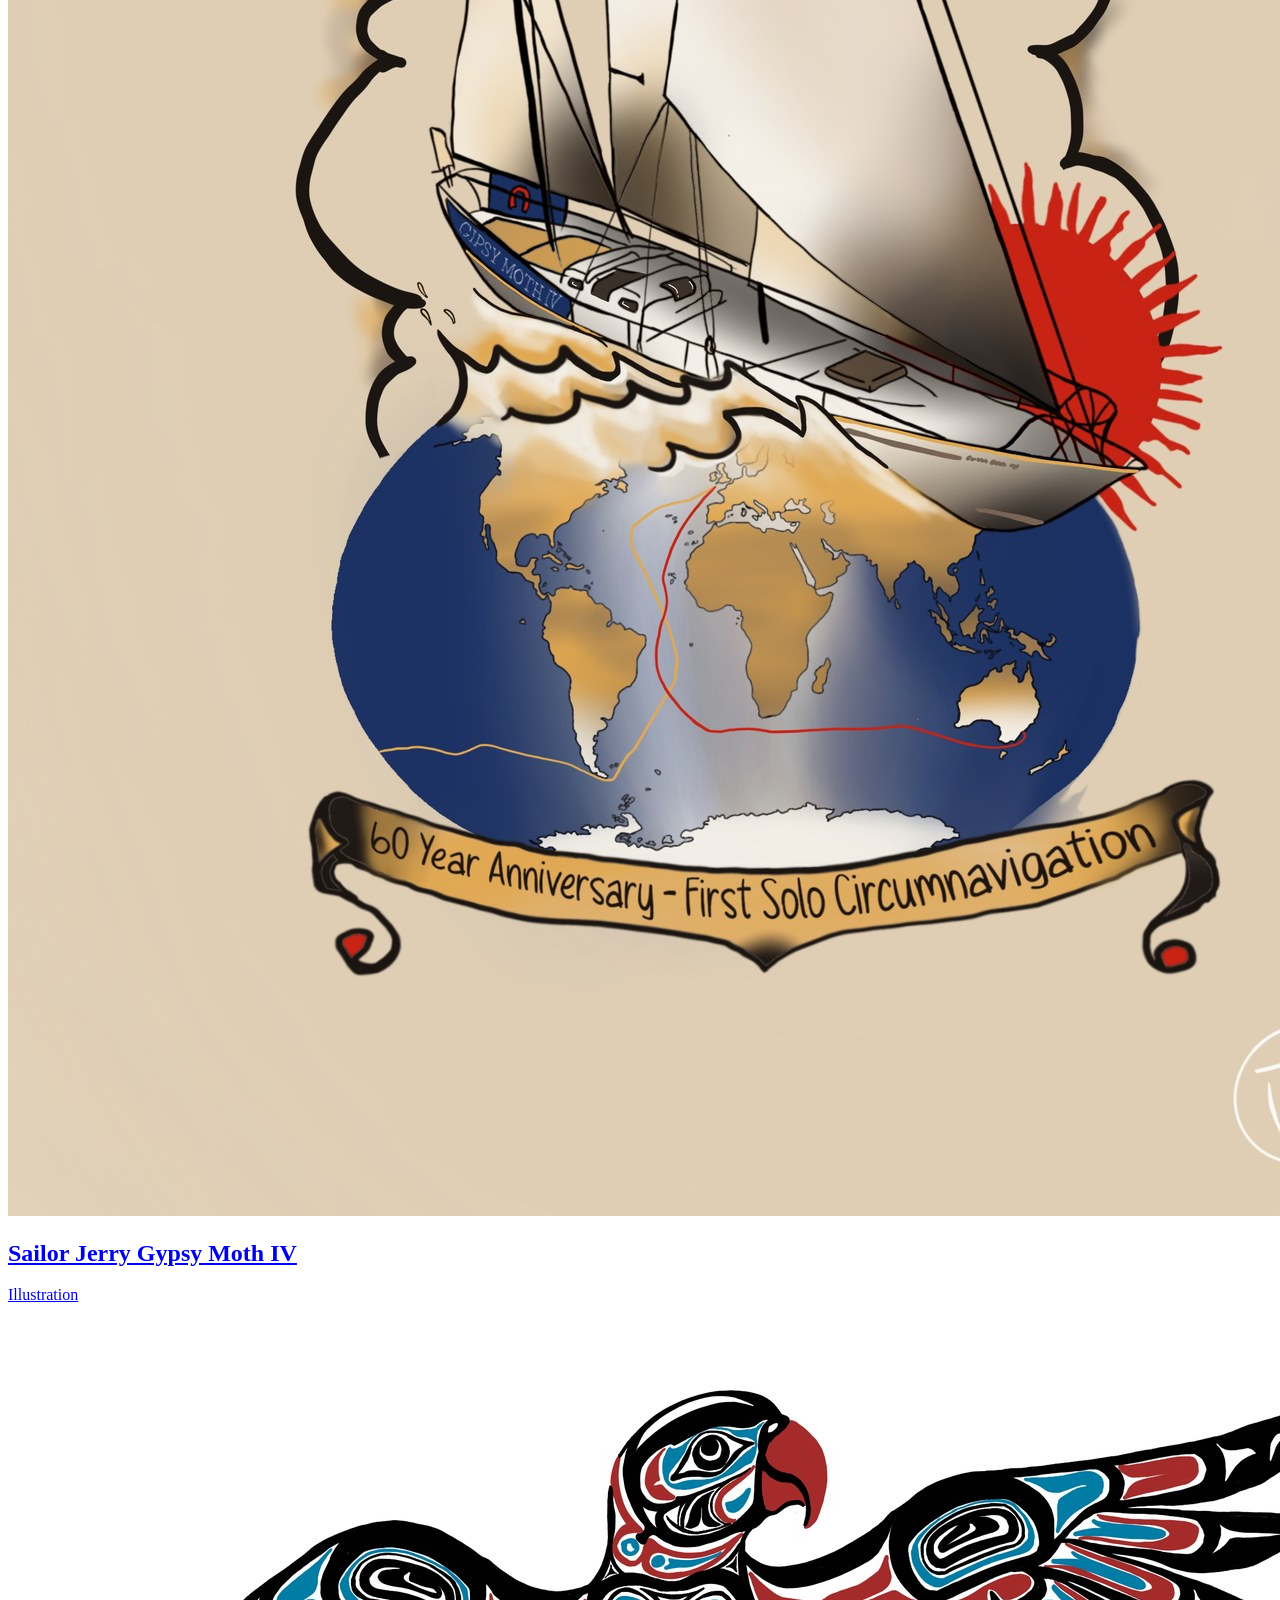
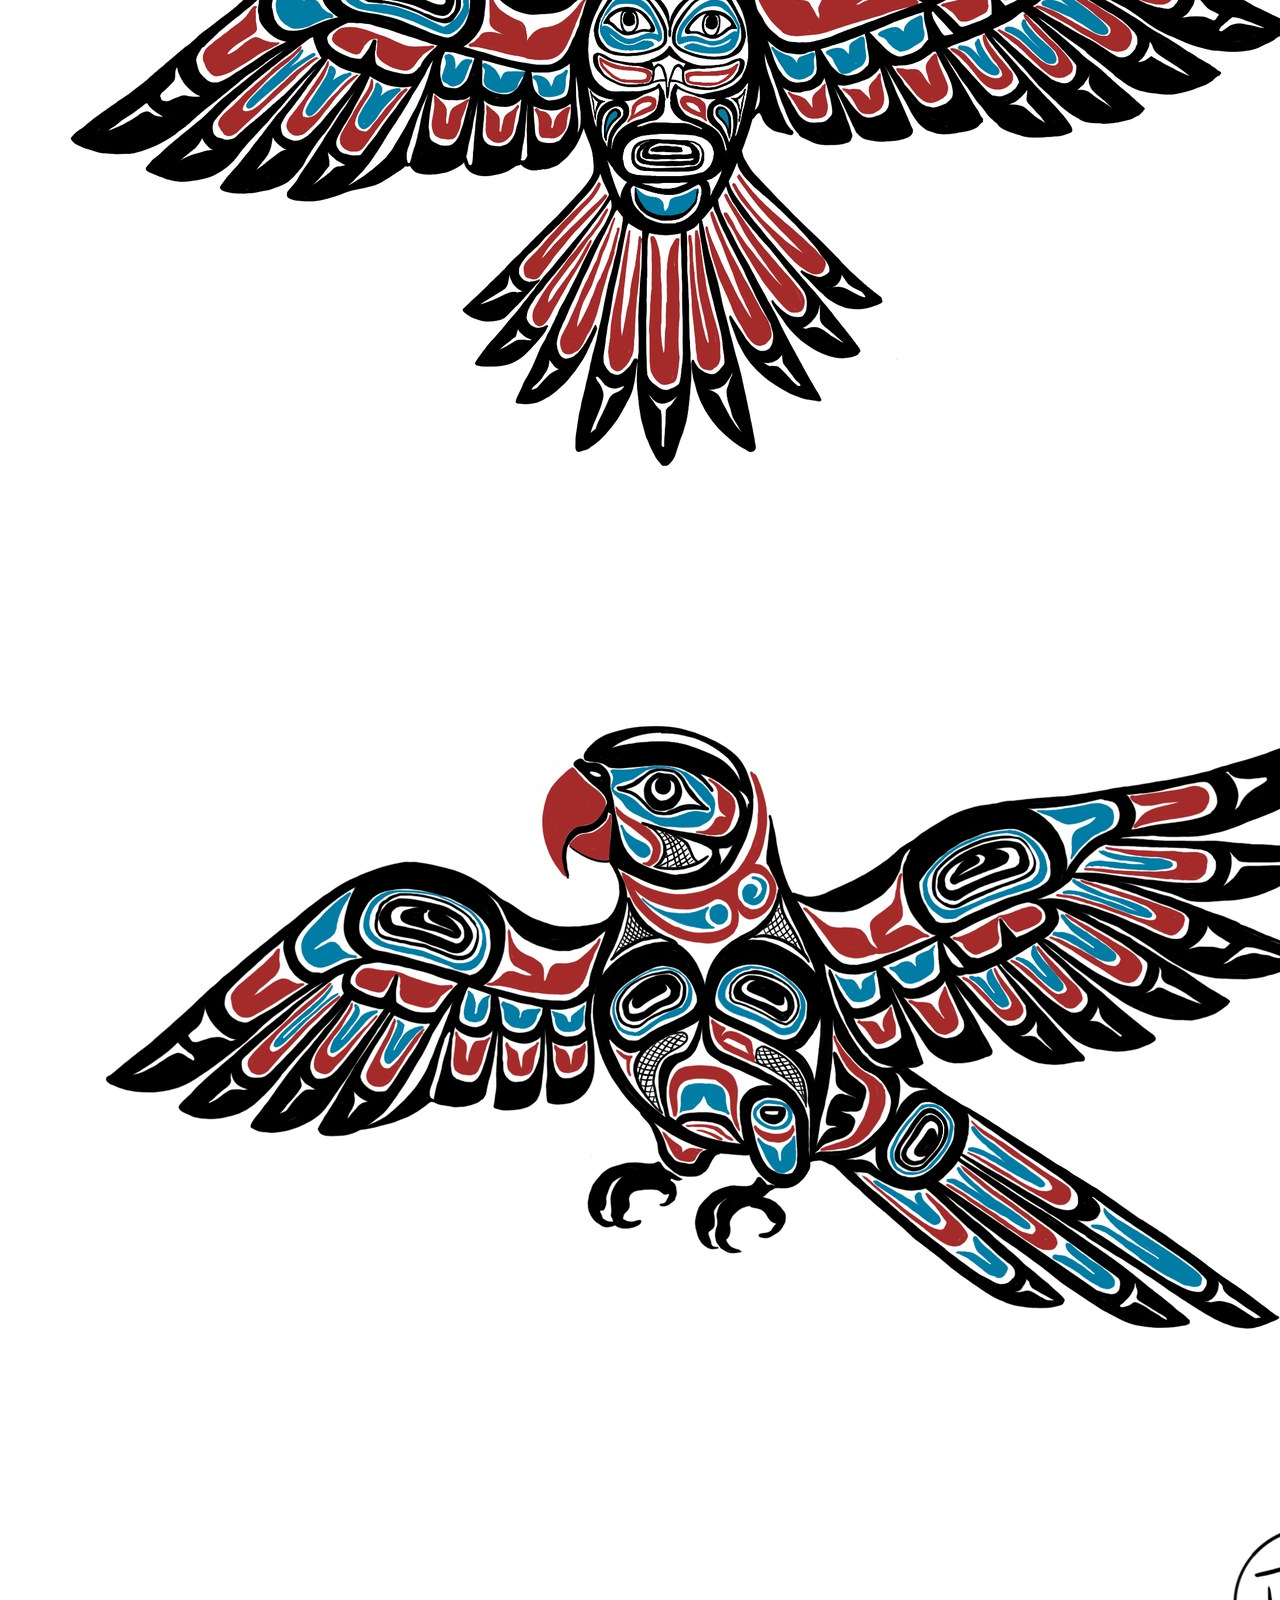
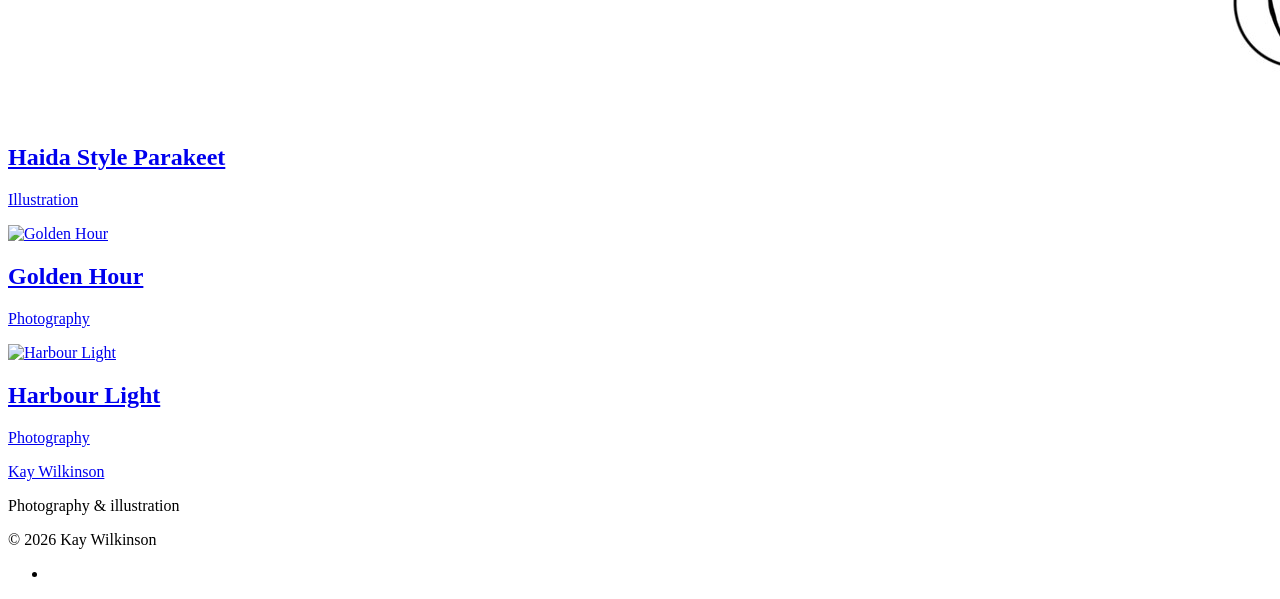
==== commit b477f43a: "change order" ====
--- a/index.html
+++ b/index.html
@@ -83,20 +83,6 @@
 <section class="portfolio">
 	<div class="content-wrap portfolio-wrap">
 		<div class="portfolio-item">
-			<a class="portfolio-item__link" href="illustrations/haida-style-parakeet.html">
-				<div class="portfolio-item__image">
-					<img src="images/illustrations/haida-style-parakeet.jpg" alt="Haida Style Parakeet" />
-				</div>
-				<div class="portfolio-item__content">
-					<div class="portfolio-item__info">
-						<h2 class="portfolio-item__title">Haida Style Parakeet</h2>
-						<p class="portfolio-item__subtitle">Illustration</p>
-					</div>
-				</div>
-			</a>
-		</div>
-
-		<div class="portfolio-item">
 			<a class="portfolio-item__link" href="illustrations/sail-2030.html">
 				<div class="portfolio-item__image">
 					<img src="images/illustrations/sail-2030.jpg" alt="SAIL 2030" />
@@ -118,6 +104,20 @@
 				<div class="portfolio-item__content">
 					<div class="portfolio-item__info">
 						<h2 class="portfolio-item__title">Sailor Jerry Gypsy Moth IV</h2>
+						<p class="portfolio-item__subtitle">Illustration</p>
+					</div>
+				</div>
+			</a>
+		</div>
+
+		<div class="portfolio-item">
+			<a class="portfolio-item__link" href="illustrations/haida-style-parakeet.html">
+				<div class="portfolio-item__image">
+					<img src="images/illustrations/haida-style-parakeet.jpg" alt="Haida Style Parakeet" />
+				</div>
+				<div class="portfolio-item__content">
+					<div class="portfolio-item__info">
+						<h2 class="portfolio-item__title">Haida Style Parakeet</h2>
 						<p class="portfolio-item__subtitle">Illustration</p>
 					</div>
 				</div>
